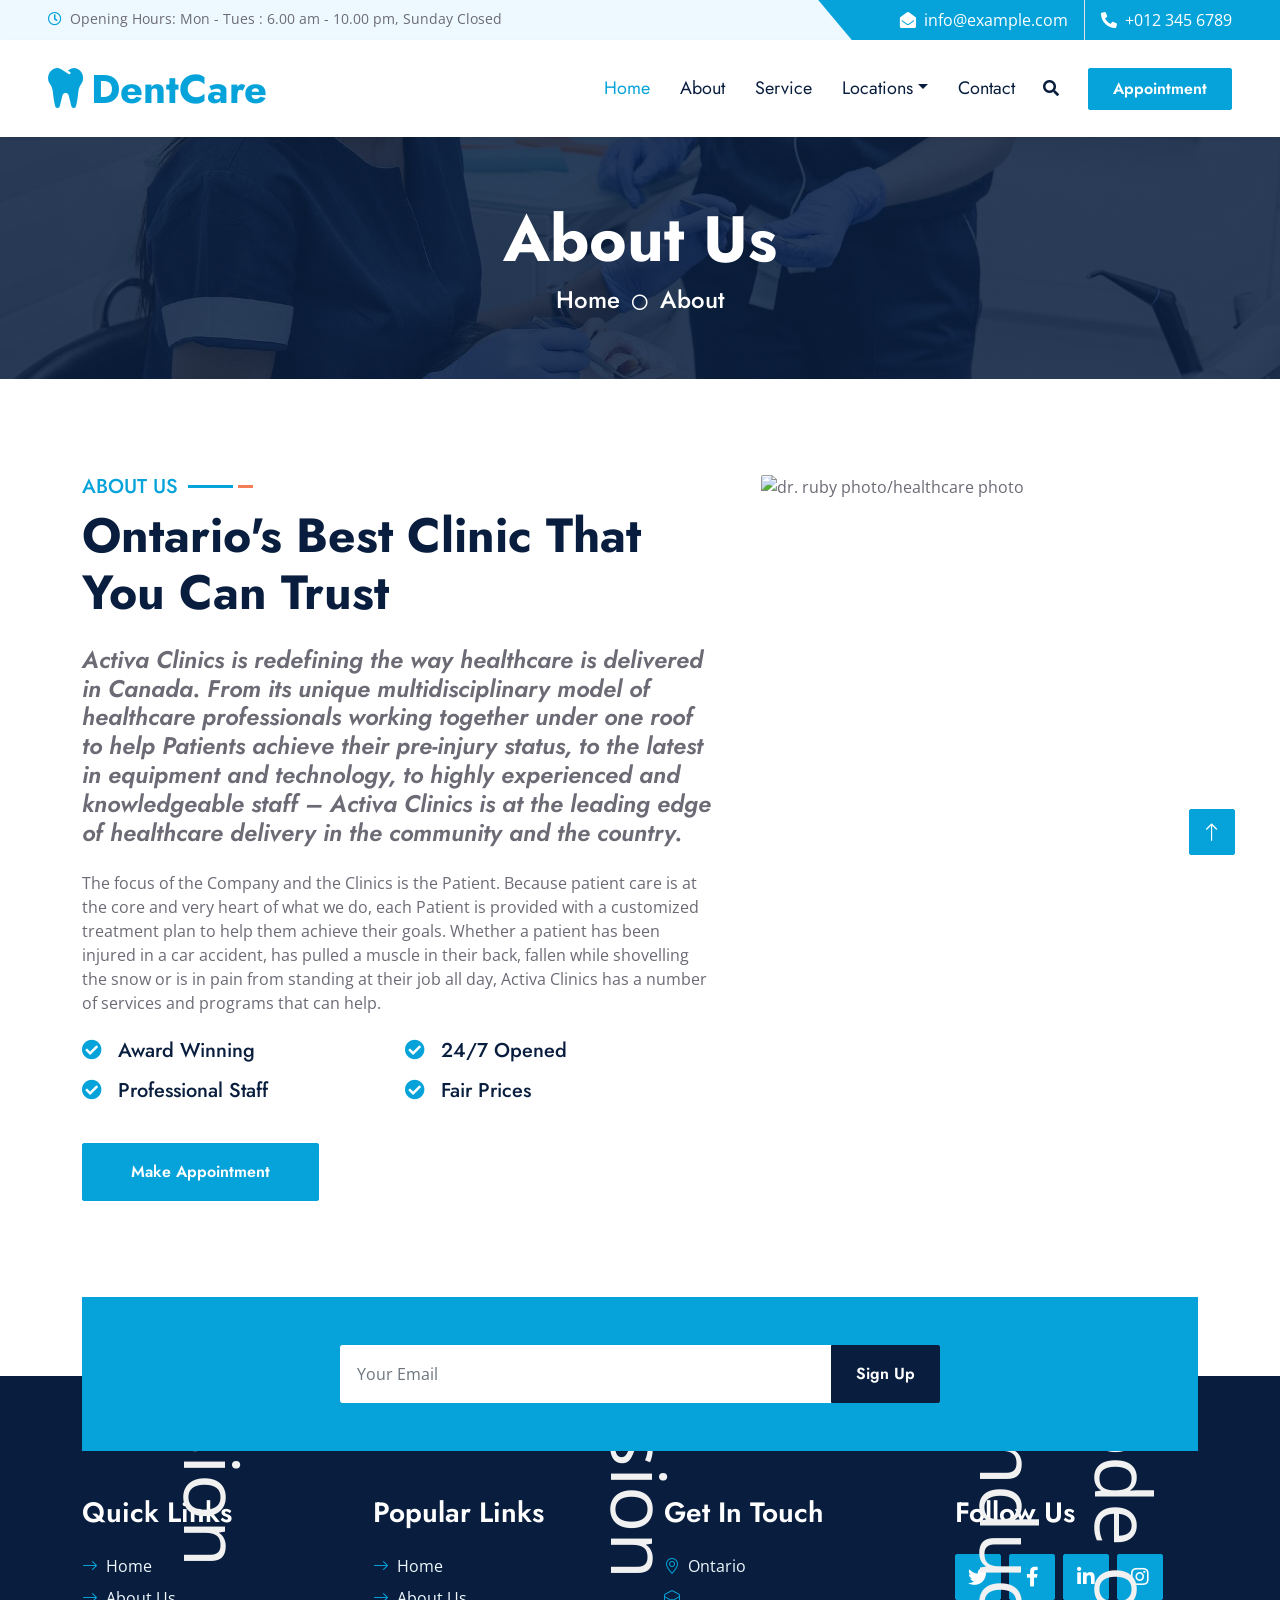
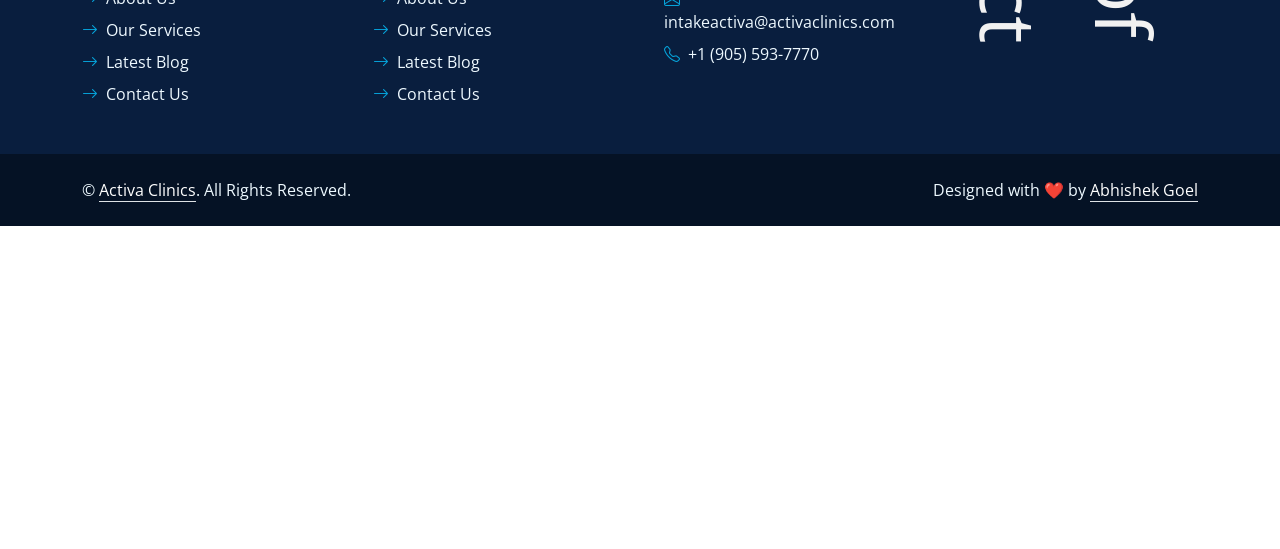
==== about.html @ 5c83146a "test" ====
<!DOCTYPE html>
<html lang="en">

<head>
    <meta charset="utf-8">
    <title>DentCare - Dental Clinic Website Template</title>
    <meta content="width=device-width, initial-scale=1.0" name="viewport">
    <meta content="Free HTML Templates" name="keywords">
    <meta content="Free HTML Templates" name="description">

    <!-- Favicon -->
    <link href="img/favicon.ico" rel="icon">

    <!-- Google Web Fonts -->
    <link rel="preconnect" href="https://fonts.gstatic.com">
    <link href="https://fonts.googleapis.com/css2?family=Jost:wght@500;600;700&family=Open+Sans:wght@400;600&display=swap" rel="stylesheet"> 

    <!-- Icon Font Stylesheet -->
    <link href="https://cdnjs.cloudflare.com/ajax/libs/font-awesome/5.10.0/css/all.min.css" rel="stylesheet">
    <link href="https://cdn.jsdelivr.net/npm/bootstrap-icons@1.4.1/font/bootstrap-icons.css" rel="stylesheet">

    <!-- Libraries Stylesheet -->
    <link href="lib/owlcarousel/assets/owl.carousel.min.css" rel="stylesheet">
    <link href="lib/animate/animate.min.css" rel="stylesheet">
    <link href="lib/tempusdominus/css/tempusdominus-bootstrap-4.min.css" rel="stylesheet" />
    <link href="lib/twentytwenty/twentytwenty.css" rel="stylesheet" />

    <!-- Customized Bootstrap Stylesheet -->
    <link href="css/bootstrap.min.css" rel="stylesheet">

    <!-- Template Stylesheet -->
    <link href="css/style.css" rel="stylesheet">
    <link href="css/about.css" rel="stylesheet">
</head>

<body>
    <!-- Spinner Start -->
    <div id="spinner" class="show bg-white position-fixed translate-middle w-100 vh-100 top-50 start-50 d-flex align-items-center justify-content-center">
        <div class="spinner-grow text-primary m-1" role="status">
            <span class="sr-only">Loading...</span>
        </div>
        <div class="spinner-grow text-dark m-1" role="status">
            <span class="sr-only">Loading...</span>
        </div>
        <div class="spinner-grow text-secondary m-1" role="status">
            <span class="sr-only">Loading...</span>
        </div>
    </div>
    <!-- Spinner End -->


    <!-- Topbar Start -->
    <div class="container-fluid bg-light ps-5 pe-0 d-none d-lg-block">
        <div class="row gx-0">
            <div class="col-md-6 text-center text-lg-start mb-2 mb-lg-0">
                <div class="d-inline-flex align-items-center">
                    <small class="py-2"><i class="far fa-clock text-primary me-2"></i>Opening Hours: Mon - Tues : 6.00 am - 10.00 pm, Sunday Closed </small>
                </div>
            </div>
            <div class="col-md-6 text-center text-lg-end">
                <div class="position-relative d-inline-flex align-items-center bg-primary text-white top-shape px-5">
                    <div class="me-3 pe-3 border-end py-2">
                        <p class="m-0"><i class="fa fa-envelope-open me-2"></i>info@example.com</p>
                    </div>
                    <div class="py-2">
                        <p class="m-0"><i class="fa fa-phone-alt me-2"></i>+012 345 6789</p>
                    </div>
                </div>
            </div>
        </div>
    </div>
    <!-- Topbar End -->


    <!-- Navbar Start -->
    <nav class="navbar navbar-expand-lg bg-white navbar-light shadow-sm px-5 py-3 py-lg-0">
        <a href="index.html" class="navbar-brand p-0">
            <h1 class="m-0 text-primary"><i class="fa fa-tooth me-2"></i>DentCare</h1>
        </a>
        <button class="navbar-toggler" type="button" data-bs-toggle="collapse" data-bs-target="#navbarCollapse">
            <span class="navbar-toggler-icon"></span>
        </button>
        <div class="collapse navbar-collapse" id="navbarCollapse">
        <div class="navbar-nav ms-auto py-0">
            <a href="index.html" class="nav-item nav-link active">Home</a>
            <a href="about.html" class="nav-item nav-link">About</a>
            <a href="#" class="nav-item nav-link">Service</a>
            <div class="nav-item dropdown">
                <a href="#" class="nav-link dropdown-toggle" data-bs-toggle="dropdown">Locations</a>
                <div class="dropdown-menu m-0">
                    <a href="#" class="dropdown-item">Brampton</a>
                    <a href="#" class="dropdown-item">Mississuaga</a>
                    <a href="#" class="dropdown-item">Scarborough</a>
                    <a href="#" class="dropdown-item">Hamilton</a>
                    <a href="#" class="dropdown-item">Kitchener</a>
                    <!-- <a href="#" class="dropdown-item">In Home Treatment</a> -->
                </div>
            </div>
            <a href="#" class="nav-item nav-link">Contact</a>
        </div>
            <button type="button" class="btn text-dark" data-bs-toggle="modal" data-bs-target="#searchModal"><i class="fa fa-search"></i></button>
            <a href="appointment.html" class="btn btn-primary py-2 px-4 ms-3">Appointment</a>
        </div>
    </nav>
    <!-- Navbar End -->


    <!-- Full Screen Search Start -->
    <div class="modal fade" id="searchModal" tabindex="-1">
        <div class="modal-dialog modal-fullscreen">
            <div class="modal-content" style="background: rgba(9, 30, 62, .7);">
                <div class="modal-header border-0">
                    <button type="button" class="btn bg-white btn-close" data-bs-dismiss="modal" aria-label="Close"></button>
                </div>
                <div class="modal-body d-flex align-items-center justify-content-center">
                    <div class="input-group" style="max-width: 600px;">
                        <input type="text" class="form-control bg-transparent border-primary p-3" placeholder="Type search keyword">
                        <button class="btn btn-primary px-4"><i class="bi bi-search"></i></button>
                    </div>
                </div>
            </div>
        </div>
    </div>
    <!-- Full Screen Search End -->


    <!-- Hero Start -->
    <div class="container-fluid bg-primary py-5 hero-header mb-5">
        <div class="row py-3">
            <div class="col-12 text-center">
                <h1 class="display-3 text-white animated zoomIn">About Us</h1>
                <a href="" class="h4 text-white">Home</a>
                <i class="far fa-circle text-white px-2"></i>
                <a href="" class="h4 text-white">About</a>
            </div>
        </div>
    </div>
    <!-- Hero End -->


    <!-- About Start -->
    <div class="container-fluid py-5 wow fadeInUp" data-wow-delay="0.1s">
        <div class="container">
            <div class="row g-5">
                <div class="col-lg-7">
                    <div class="section-title mb-4">
                        <h5 class="position-relative d-inline-block text-primary text-uppercase">About Us</h5>
                        <h1 class="display-5 mb-0">Ontario's Best Clinic That You Can Trust</h1>
                    </div>
                    <h4 class="text-body fst-italic mb-4">Activa Clinics is redefining the way healthcare is delivered in Canada. From its unique multidisciplinary model of
                    healthcare professionals working together under one roof to help Patients achieve their pre-injury status, to the latest
                    in equipment and technology, to highly experienced and knowledgeable staff – Activa Clinics is at the leading edge of
                    healthcare delivery in the community and the country.</h4>
                    <p class="mb-4">The focus of the Company and the Clinics is the Patient. Because patient care is at the core and very heart of what we
                    do, each Patient is provided with a customized treatment plan to help them achieve their goals. Whether a patient has
                    been injured in a car accident, has pulled a muscle in their back, fallen while shovelling the snow or is in pain from
                    standing at their job all day, Activa Clinics has a number of services and programs that can help.</p>
                    <div class="row g-3">
                        <div class="col-sm-6 wow zoomIn" data-wow-delay="0.3s">
                            <h5 class="mb-3"><i class="fa fa-check-circle text-primary me-3"></i>Award Winning</h5>
                            <h5 class="mb-3"><i class="fa fa-check-circle text-primary me-3"></i>Professional Staff</h5>
                        </div>
                        <div class="col-sm-6 wow zoomIn" data-wow-delay="0.6s">
                            <h5 class="mb-3"><i class="fa fa-check-circle text-primary me-3"></i>24/7 Opened</h5>
                            <h5 class="mb-3"><i class="fa fa-check-circle text-primary me-3"></i>Fair Prices</h5>
                        </div>
                    </div>
                    <a href="appointment.html" class="btn btn-primary py-3 px-5 mt-4 wow zoomIn" data-wow-delay="0.6s">Make Appointment</a>
                </div>
                <div class="col-lg-5" style="min-height: 500px;">
                    <div class="position-relative h-100">
                        <img class="position-absolute w-100 h-100 rounded wow zoomIn" data-wow-delay="0.9s" src="" style="object-fit: cover;" alt="dr. ruby photo/healthcare photo">
                    </div>
                </div>
            </div>
        </div>
    </div>
    <!-- About End -->
    <div class="flex-container-mission">
        <!-- <div class="spinner-mission">
            <p>
            <div class="cube1-mission"></div>
            <div class="cube2-mission"></div>
            Loading...
            </p>
        </div> -->
        <div class="flex-slide-mission home-mission">
            <div class="flex-title-mission flex-title-home-mission">Vission</div>
            <div class="flex-about-mission flex-about-home-mission">
                <p>"To be a leader in establishing sustainable enterprises that transform lives."</p>
            </div>
        </div>
        <div class="flex-slide-mission about-mission">
            <div class="flex-title-mission">Mission</div>
            <div class="flex-about-mission">
                <p>
                <ol>
                    <li>To be a world-class enterprise that is passionate about the standards of living in key growth
                        markets in Africa.</li>
                    <li>To deliver strong returns to our stakeholders by selling high-quality products and services at
                        affordable prices, backed by excellent customer service.</li>
                    <li>To lead the way in areas such as governance, sustainability and environmental conservation and set a
                        good example for other companies to follow.</li>
                </ol>
                </p>
            </div>
        </div>
        <div class="flex-slide-mission work-mission">
            <div class="flex-title-mission">Code of conduct</div>
            <div class="flex-about-mission">
                <p>Earning, establishing and retaining trust and confidence inside and outside our business is vital to all
                    activities within and related to the organisation. We maintain high ethical standards and are strong
                    believers in doing the right thing in the right way. Individual companies within the Group adopt
                    additional principles and processes to deal with specific ethical issues that affect them. We regularly
                    monitor our performance and make improvements. Our Code of Conduct guides and directs all our decisions
                    and every action that affects our: Communities,competitors, Customers, Intermediaries and Suppliers,
                    employees, environment, government and regulators, shareholders and Investors</p>
            </div>
        </div>
    </div>

    <!-- Newsletter Start -->
    <div class="container-fluid position-relative pt-5 wow fadeInUp" data-wow-delay="0.1s" style="z-index: 1;">
        <div class="container">
            <div class="bg-primary p-5">
                <form class="mx-auto" style="max-width: 600px;">
                    <div class="input-group">
                        <input type="text" class="form-control border-white p-3" placeholder="Your Email">
                        <button class="btn btn-dark px-4">Sign Up</button>
                    </div>
                </form>
            </div>
        </div>
    </div>
    <!-- Newsletter End -->
    

    <!-- Footer Start -->
    <div class="container-fluid bg-dark text-light py-5 wow fadeInUp" data-wow-delay="0.3s" style="margin-top: -75px;">
        <div class="container pt-5">
            <div class="row g-5 pt-4">
                <div class="col-lg-3 col-md-6">
                    <h3 class="text-white mb-4">Quick Links</h3>
                    <div class="d-flex flex-column justify-content-start">
                        <a class="text-light mb-2" href="#"><i class="bi bi-arrow-right text-primary me-2"></i>Home</a>
                        <a class="text-light mb-2" href="#"><i class="bi bi-arrow-right text-primary me-2"></i>About
                            Us</a>
                        <a class="text-light mb-2" href="#"><i class="bi bi-arrow-right text-primary me-2"></i>Our
                            Services</a>
                        <a class="text-light mb-2" href="#"><i class="bi bi-arrow-right text-primary me-2"></i>Latest
                            Blog</a>
                        <a class="text-light" href="#"><i class="bi bi-arrow-right text-primary me-2"></i>Contact Us</a>
                    </div>
                </div>
                <div class="col-lg-3 col-md-6">
                    <h3 class="text-white mb-4">Popular Links</h3>
                    <div class="d-flex flex-column justify-content-start">
                        <a class="text-light mb-2" href="#"><i class="bi bi-arrow-right text-primary me-2"></i>Home</a>
                        <a class="text-light mb-2" href="#"><i class="bi bi-arrow-right text-primary me-2"></i>About
                            Us</a>
                        <a class="text-light mb-2" href="#"><i class="bi bi-arrow-right text-primary me-2"></i>Our
                            Services</a>
                        <a class="text-light mb-2" href="#"><i class="bi bi-arrow-right text-primary me-2"></i>Latest
                            Blog</a>
                        <a class="text-light" href="#"><i class="bi bi-arrow-right text-primary me-2"></i>Contact Us</a>
                    </div>
                </div>
                <div class="col-lg-3 col-md-6">
                    <h3 class="text-white mb-4">Get In Touch</h3>
                    <p class="mb-2"><i class="bi bi-geo-alt text-primary me-2"></i>Ontario</p>
                    <p class="mb-2"><i class="bi bi-envelope-open text-primary me-2"></i>intakeactiva@activaclinics.com
                    </p>
                    <p class="mb-0"><i class="bi bi-telephone text-primary me-2"></i>+1 (905) 593-7770</p>
                </div>
                <div class="col-lg-3 col-md-6">
                    <h3 class="text-white mb-4">Follow Us</h3>
                    <div class="d-flex">
                        <a class="btn btn-lg btn-primary btn-lg-square rounded me-2" href="#"><i
                                class="fab fa-twitter fw-normal"></i></a>
                        <a class="btn btn-lg btn-primary btn-lg-square rounded me-2" href="#"><i
                                class="fab fa-facebook-f fw-normal"></i></a>
                        <a class="btn btn-lg btn-primary btn-lg-square rounded me-2" href="#"><i
                                class="fab fa-linkedin-in fw-normal"></i></a>
                        <a class="btn btn-lg btn-primary btn-lg-square rounded" href="#"><i
                                class="fab fa-instagram fw-normal"></i></a>
                    </div>
                </div>
            </div>
        </div>
    </div>
    <div class="container-fluid text-light py-4" style="background: #051225;">
        <div class="container">
            <div class="row g-0">
                <div class="col-md-6 text-center text-md-start">
                    <p class="mb-md-0">&copy; <a class="text-white border-bottom" href="#">Activa Clinics</a>. All
                        Rights Reserved.</p>
                </div>
                <div class="col-md-6 text-center text-md-end">
                    <p class="mb-0">Designed with ❤️ by <a class="text-white border-bottom"
                            href="https://www.linkedin.com/in/goelabhishek694/" target="_blank"
                            rel="noopener noreferrer">Abhishek Goel</a></p>
                </div>
            </div>
        </div>
    </div>
    <!-- Footer End -->


    <!-- Back to Top -->
    <a href="#" class="btn btn-lg btn-primary btn-lg-square rounded back-to-top"><i class="bi bi-arrow-up"></i></a>


    <!-- JavaScript Libraries -->
    <script src="https://code.jquery.com/jquery-3.4.1.min.js"></script>
    <script src="https://cdn.jsdelivr.net/npm/bootstrap@5.0.0/dist/js/bootstrap.bundle.min.js"></script>
    <script src="lib/wow/wow.min.js"></script>
    <script src="lib/easing/easing.min.js"></script>
    <script src="lib/waypoints/waypoints.min.js"></script>
    <script src="lib/owlcarousel/owl.carousel.min.js"></script>
    <script src="lib/tempusdominus/js/moment.min.js"></script>
    <script src="lib/tempusdominus/js/moment-timezone.min.js"></script>
    <script src="lib/tempusdominus/js/tempusdominus-bootstrap-4.min.js"></script>
    <script src="lib/twentytwenty/jquery.event.move.js"></script>
    <script src="lib/twentytwenty/jquery.twentytwenty.js"></script>

    <!-- Template Javascript -->
    <script src="js/main.js"></script>
    <script src="./js/about.js"></script>
</body>

</html>
---- lib/twentytwenty/twentytwenty.css ----
.twentytwenty-horizontal .twentytwenty-handle:before, .twentytwenty-horizontal .twentytwenty-handle:after, .twentytwenty-vertical .twentytwenty-handle:before, .twentytwenty-vertical .twentytwenty-handle:after {
  content: " ";
  display: block;
  background: white;
  position: absolute;
  z-index: 30;
  -webkit-box-shadow: 0px 0px 12px rgba(51, 51, 51, 0.5);
  -moz-box-shadow: 0px 0px 12px rgba(51, 51, 51, 0.5);
  box-shadow: 0px 0px 12px rgba(51, 51, 51, 0.5); }

.twentytwenty-horizontal .twentytwenty-handle:before, .twentytwenty-horizontal .twentytwenty-handle:after {
  width: 3px;
  height: 9999px;
  left: 50%;
  margin-left: -1.5px; }

.twentytwenty-vertical .twentytwenty-handle:before, .twentytwenty-vertical .twentytwenty-handle:after {
  width: 9999px;
  height: 3px;
  top: 50%;
  margin-top: -1.5px; }

.twentytwenty-before-label, .twentytwenty-after-label, .twentytwenty-overlay {
  position: absolute;
  top: 0;
  width: 100%;
  height: 100%; }

.twentytwenty-before-label, .twentytwenty-after-label, .twentytwenty-overlay {
  -webkit-transition-duration: 0.5s;
  -moz-transition-duration: 0.5s;
  transition-duration: 0.5s; }

.twentytwenty-before-label, .twentytwenty-after-label {
  -webkit-transition-property: opacity;
  -moz-transition-property: opacity;
  transition-property: opacity; }

.twentytwenty-before-label:before, .twentytwenty-after-label:before {
  color: white;
  font-size: 13px;
  letter-spacing: 0.1em; }

.twentytwenty-before-label:before, .twentytwenty-after-label:before {
  position: absolute;
  background: rgba(255, 255, 255, 0.2);
  line-height: 38px;
  padding: 0 20px;
  -webkit-border-radius: 2px;
  -moz-border-radius: 2px;
  border-radius: 2px; }

.twentytwenty-horizontal .twentytwenty-before-label:before, .twentytwenty-horizontal .twentytwenty-after-label:before {
  top: 50%;
  margin-top: -19px; }

.twentytwenty-vertical .twentytwenty-before-label:before, .twentytwenty-vertical .twentytwenty-after-label:before {
  left: 50%;
  margin-left: -45px;
  text-align: center;
  width: 90px; }

.twentytwenty-left-arrow, .twentytwenty-right-arrow, .twentytwenty-up-arrow, .twentytwenty-down-arrow {
  width: 0;
  height: 0;
  border: 6px inset transparent;
  position: absolute; }

.twentytwenty-left-arrow, .twentytwenty-right-arrow {
  top: 50%;
  margin-top: -6px; }

.twentytwenty-up-arrow, .twentytwenty-down-arrow {
  left: 50%;
  margin-left: -6px; }

.twentytwenty-container {
  -webkit-box-sizing: content-box;
  -moz-box-sizing: content-box;
  box-sizing: content-box;
  z-index: 0;
  overflow: hidden;
  position: relative;
  -webkit-user-select: none;
  -moz-user-select: none;
  -ms-user-select: none; }
  .twentytwenty-container img {
    max-width: 100%;
    position: absolute;
    top: 0;
    display: block; }
  .twentytwenty-container.active .twentytwenty-overlay, .twentytwenty-container.active :hover.twentytwenty-overlay {
    background: rgba(0, 0, 0, 0); }
    .twentytwenty-container.active .twentytwenty-overlay .twentytwenty-before-label,
    .twentytwenty-container.active .twentytwenty-overlay .twentytwenty-after-label, .twentytwenty-container.active :hover.twentytwenty-overlay .twentytwenty-before-label,
    .twentytwenty-container.active :hover.twentytwenty-overlay .twentytwenty-after-label {
      opacity: 0; }
  .twentytwenty-container * {
    -webkit-box-sizing: content-box;
    -moz-box-sizing: content-box;
    box-sizing: content-box; }

.twentytwenty-before-label {
  opacity: 0; }
  .twentytwenty-before-label:before {
    content: attr(data-content); }

.twentytwenty-after-label {
  opacity: 0; }
  .twentytwenty-after-label:before {
    content: attr(data-content); }

.twentytwenty-horizontal .twentytwenty-before-label:before {
  left: 10px; }

.twentytwenty-horizontal .twentytwenty-after-label:before {
  right: 10px; }

.twentytwenty-vertical .twentytwenty-before-label:before {
  top: 10px; }

.twentytwenty-vertical .twentytwenty-after-label:before {
  bottom: 10px; }

.twentytwenty-overlay {
  -webkit-transition-property: background;
  -moz-transition-property: background;
  transition-property: background;
  background: rgba(0, 0, 0, 0);
  z-index: 25; }
  .twentytwenty-overlay:hover {
    background: rgba(0, 0, 0, 0.5); }
    .twentytwenty-overlay:hover .twentytwenty-after-label {
      opacity: 1; }
    .twentytwenty-overlay:hover .twentytwenty-before-label {
      opacity: 1; }

.twentytwenty-before {
  z-index: 20; }

.twentytwenty-after {
  z-index: 10; }

.twentytwenty-handle {
  height: 38px;
  width: 38px;
  position: absolute;
  left: 50%;
  top: 50%;
  margin-left: -22px;
  margin-top: -22px;
  border: 3px solid white;
  -webkit-border-radius: 1000px;
  -moz-border-radius: 1000px;
  border-radius: 1000px;
  -webkit-box-shadow: 0px 0px 12px rgba(51, 51, 51, 0.5);
  -moz-box-shadow: 0px 0px 12px rgba(51, 51, 51, 0.5);
  box-shadow: 0px 0px 12px rgba(51, 51, 51, 0.5);
  z-index: 40;
  cursor: pointer; }

.twentytwenty-horizontal .twentytwenty-handle:before {
  bottom: 50%;
  margin-bottom: 22px;
  -webkit-box-shadow: 0 3px 0 white, 0px 0px 12px rgba(51, 51, 51, 0.5);
  -moz-box-shadow: 0 3px 0 white, 0px 0px 12px rgba(51, 51, 51, 0.5);
  box-shadow: 0 3px 0 white, 0px 0px 12px rgba(51, 51, 51, 0.5); }
.twentytwenty-horizontal .twentytwenty-handle:after {
  top: 50%;
  margin-top: 22px;
  -webkit-box-shadow: 0 -3px 0 white, 0px 0px 12px rgba(51, 51, 51, 0.5);
  -moz-box-shadow: 0 -3px 0 white, 0px 0px 12px rgba(51, 51, 51, 0.5);
  box-shadow: 0 -3px 0 white, 0px 0px 12px rgba(51, 51, 51, 0.5); }

.twentytwenty-vertical .twentytwenty-handle:before {
  left: 50%;
  margin-left: 22px;
  -webkit-box-shadow: 3px 0 0 white, 0px 0px 12px rgba(51, 51, 51, 0.5);
  -moz-box-shadow: 3px 0 0 white, 0px 0px 12px rgba(51, 51, 51, 0.5);
  box-shadow: 3px 0 0 white, 0px 0px 12px rgba(51, 51, 51, 0.5); }
.twentytwenty-vertical .twentytwenty-handle:after {
  right: 50%;
  margin-right: 22px;
  -webkit-box-shadow: -3px 0 0 white, 0px 0px 12px rgba(51, 51, 51, 0.5);
  -moz-box-shadow: -3px 0 0 white, 0px 0px 12px rgba(51, 51, 51, 0.5);
  box-shadow: -3px 0 0 white, 0px 0px 12px rgba(51, 51, 51, 0.5); }

.twentytwenty-left-arrow {
  border-right: 6px solid white;
  left: 50%;
  margin-left: -17px; }

.twentytwenty-right-arrow {
  border-left: 6px solid white;
  right: 50%;
  margin-right: -17px; }

.twentytwenty-up-arrow {
  border-bottom: 6px solid white;
  top: 50%;
  margin-top: -17px; }

.twentytwenty-down-arrow {
  border-top: 6px solid white;
  bottom: 50%;
  margin-bottom: -17px; }
---- css/style.css ----
/********** Template CSS **********/
:root {
    --primary: #06A3DA;
    --secondary: #F57E57;
    --light: #EEF9FF;
    --dark: #091E3E;
}

h1,
h2,
.font-weight-bold {
    font-weight: 700 !important;
}

h3,
h4,
.font-weight-semi-bold {
    font-weight: 600 !important;
}

h5,
h6,
.font-weight-medium {
    font-weight: 500 !important;
}

.btn {
    font-family: 'Jost', sans-serif;
    font-weight: 600;
    transition: .5s;
}

.btn-primary,
.btn-secondary {
    color: #FFFFFF;
}

.btn-primary:hover {
    background: var(--secondary);
    border-color: var(--secondary);
}

.btn-secondary:hover {
    background: var(--primary);
    border-color: var(--primary);
}

.btn-square {
    width: 36px;
    height: 36px;
}

.btn-sm-square {
    width: 28px;
    height: 28px;
}

.btn-lg-square {
    width: 46px;
    height: 46px;
}

.btn-square,
.btn-sm-square,
.btn-lg-square {
    padding-left: 0;
    padding-right: 0;
    text-align: center;
}

#spinner {
    opacity: 0;
    visibility: hidden;
    transition: opacity .5s ease-out, visibility 0s linear .5s;
    z-index: 99999;
}

#spinner.show {
    transition: opacity .5s ease-out, visibility 0s linear 0s;
    visibility: visible;
    opacity: 1;
}

.back-to-top {
    position: fixed;
    display: none;
    right: 45px;
    bottom: 45px;
    z-index: 99;
}

.top-shape::before {
    position: absolute;
    content: "";
    width: 35px;
    height: 100%;
    top: 0;
    left: -17px;
    background: var(--primary);
    transform: skew(40deg);
}

.navbar-light .navbar-nav .nav-link {
    font-family: 'Jost', sans-serif;
    padding: 35px 15px;
    font-size: 18px;
    color: var(--dark);
    outline: none;
    transition: .5s;
}

.sticky-top.navbar-light .navbar-nav .nav-link {
    padding: 20px 15px;
}

.navbar-light .navbar-nav .nav-link:hover,
.navbar-light .navbar-nav .nav-link.active {
    color: var(--primary);
}

@media (max-width: 991.98px) {
    .navbar-light .navbar-nav .nav-link,
    .sticky-top.navbar-light .navbar-nav .nav-link {
        padding: 10px 0;
    }
}

.carousel-caption {
    top: 0;
    left: 0;
    right: 0;
    bottom: 0;
    background: rgba(9, 30, 62, .85);
    z-index: 1;
}

@media (max-width: 576px) {
    .carousel-caption h5 {
        font-size: 14px;
        font-weight: 500 !important;
    }

    .carousel-caption h1 {
        font-size: 30px;
        font-weight: 600 !important;
    }
}

.carousel-control-prev,
.carousel-control-next {
    width: 10%;
}

.carousel-control-prev-icon,
.carousel-control-next-icon {
    width: 3rem;
    height: 3rem;
}

@media (min-width: 991.98px) {
    .banner {
        position: relative;
        margin-top: -90px;
        z-index: 1;
    }
}

.section-title h5::before {
    position: absolute;
    content: "";
    width: 45px;
    height: 3px;
    right: -55px;
    bottom: 11px;
    background: var(--primary);
}

.section-title h5::after {
    position: absolute;
    content: "";
    width: 15px;
    height: 3px;
    right: -75px;
    bottom: 11px;
    background: var(--secondary);
}

.twentytwenty-wrapper {
    height: 100%;
}

.hero-header {
    background: linear-gradient(rgba(9, 30, 62, .85), rgba(9, 30, 62, .85)), url(../img/carousel-1.jpg) center center no-repeat;
    background-size: cover;
}

.bg-appointment {
    background: linear-gradient(rgba(9, 30, 62, .85), rgba(9, 30, 62, .85)), url(../img/8443649.jpg) center center no-repeat;
    background-size: cover;
}

.appointment-form {
    background: rgba(6, 163, 218, .7);
}

.service-item img,
.service-item .bg-light,
.service-item .bg-light h5,
.team-item .team-text {
    transition: .5s;
}

.service-item:hover img {
    transform: scale(1.15);
}

.team-item .team-text::after,
.service-item .bg-light::after {
    position: absolute;
    content: "";
    top: 50%;
    bottom: 0;
    left: 15px;
    right: 15px;
    border-radius:100px / 15px;
    box-shadow: 0 0 15px rgba(0, 0, 0, .7);
    opacity: 0;
    transition: .5s;
    z-index: -1;
}

.team-item:hover .team-text::after,
.service-item:hover .bg-light::after {
    opacity: 1;
}

.bg-offer {
    background:url(../img/design_mods_fo-1-1536x1051.png) center center no-repeat;
    background-size: cover;
}

.offer-text {
    background: rgba(6, 163, 218, .85);
}

.price-carousel .owl-nav {
    position: absolute;
    width: calc(100% + 45px);
    height: 45px;
    top: calc(50% - 22.5px);
    left: -22.5px;
    display: flex;
    justify-content: space-between;
    opacity: 0;
    transition: .5s;
}

.price-carousel:hover .owl-nav {
    opacity: 1;
}

.price-carousel .owl-nav .owl-prev,
.price-carousel .owl-nav .owl-next {
    position: relative;
    width: 45px;
    height: 45px;
    display: flex;
    align-items: center;
    justify-content: center;
    color: #FFFFFF;
    background: var(--primary);
    border-radius: 2px;
    font-size: 22px;
    transition: .5s;
}

.price-carousel .owl-nav .owl-prev:hover,
.price-carousel .owl-nav .owl-next:hover {
    background: var(--secondary);
}

.bg-testimonial {
    background: linear-gradient(rgba(9, 30, 62, .85), rgba(9, 30, 62, .85)),url("../img/physiotherapy_cover.jpeg") center center no-repeat;
    background-size: cover;
}

.testimonial-carousel {
    background: rgba(6, 163, 218, .85);
}

.testimonial-carousel .owl-nav {
    position: absolute;
    width: calc(100% + 46px);
    height: 46px;
    top: calc(50% - 23px);
    left: -23px;
    display: flex;
    justify-content: space-between;
    z-index: 1;
}

.testimonial-carousel .owl-nav .owl-prev,
.testimonial-carousel .owl-nav .owl-next {
    position: relative;
    width: 46px;
    height: 46px;
    display: flex;
    align-items: center;
    justify-content: center;
    color: #FFFFFF;
    background: var(--primary);
    border-radius: 2px;
    font-size: 22px;
    transition: .5s;
}

.testimonial-carousel .owl-nav .owl-prev:hover,
.testimonial-carousel .owl-nav .owl-next:hover {
    background: var(--secondary);
}

.testimonial-carousel .owl-item img {
    width: 120px;
    height: 120px;
}

.number-badge {
    display: inline-block;
    width: 30px;
    height: 30px;
    background-color: #007bff;
    color: #fff;
    text-align: center;
    line-height: 30px;
    border-radius: 50%;
    font-size: 16px;
    margin-right: 10px;
}
.img-service{
    max-width: 100%;
    height: 380px;
}
/* .flip-card {
  background-color: transparent;
  perspective: 1000px;
}

.flip-card-inner {
  position: relative;
  width: 100%;
  height: 100%;
  text-align: center;
  transition: transform 0.6s;
  transform-style: preserve-3d;
  box-shadow: 0 4px 8px 0 rgba(0,0,0,0.2);
}

.flip-card:hover .flip-card-inner {
  transform: rotateY(180deg);
}

.flip-card-front, .flip-card-back {
  position: absolute;
  width: 100%;
  height: 100%;
  -webkit-backface-visibility: hidden;
  backface-visibility: hidden;
}

.flip-card-front {
  background-color: transparent;
  color: black;
} */

.flip-card-back {
 background-color: transparent;
  color: white;
  transform: rotateY(180deg);
}
---- css/about.css ----
@import url('https://fonts.googleapis.com/css?family=Raleway');

/* $defaultSeconds: 3s; */

body-mission {
	margin: 0;
	padding: 0;
	font-family: 'Raleway', sans-serif;
}
.flex-container-mission {
	position: absolute;
	height: 100vh;
	width: 100%;
	display: -webkit-flex; /* Safari */
	display: flex;
	overflow: hidden;
	@media screen and (max-width: 768px) {
		flex-direction: column;
	}
}
.flex-title-mission {
	color: #f1f1f1;
	position: relative;
	font-size: 6vw;
	margin: auto;
	text-align: center;
	transform: rotate(90deg);
	top: 15%;
	-webkit-transition: all 500ms ease;
	-moz-transition: all 500ms ease;
	-ms-transition: all 500ms ease;
	-o-transition: all 500ms ease;
	transition: all 500ms ease;
	@media screen and (max-width: 768px) {
		transform: rotate(0deg) !important;
	}
}
.flex-about-mission {
	opacity: 0;
	color: #f1f1f1;
	position: relative;
	width: 70%;
	font-size: 2vw;
	padding: 5%;
	top: 20%;
	border: 2px solid #f1f1f1;
	border-radius: 10px;
	line-height: 1.3;
	margin: auto;
	text-align: left;
	transform: rotate(0deg);
	-webkit-transition: all 500ms ease;
	-moz-transition: all 500ms ease;
	-ms-transition: all 500ms ease;
	-o-transition: all 500ms ease;
	transition: all 500ms ease;
	@media screen and (max-width: 768px) {
		padding: 0%;
		border: 0px solid #f1f1f1;
	}
}


.flex-slide-mission {
	-webkit-flex: 1;  /* Safari 6.1+ */
	-ms-flex: 1;  /* IE 10 */    
	flex: 1;
	cursor: pointer;
	-webkit-transition: all 500ms ease;
	-moz-transition: all 500ms ease;
	-ms-transition: all 500ms ease;
	-o-transition: all 500ms ease;
	transition: all 500ms ease;
	@media screen and (max-width: 768px) {
		overflow: auto;
		overflow-x: hidden;
	}
}
.flex-slide-mission p {
	@media screen and (max-width: 768px) {
		font-size: 2em;
	}
} 
.flex-slide-mission ul li {
	@media screen and (max-width: 768px) {
		font-size: 2em;
	}
} 
.flex-slide-mission:hover {
	-webkit-flex-grow: 3;
	flex-grow: 3;
}
.home-mission {
	height: 100vh;
	background: linear-gradient(rgba(0, 0, 0, 0.5), rgba(0, 0, 0, 0.5)), url(https://s3-us-west-2.amazonaws.com/s.cdpn.io/769286/lake-macquarie-71208_1920.jpg);
	background-size: cover;
	background-position: center center;
	background-attachment: fixed;
	@media screen and (min-width: 768px) {
		animation: aboutFlexSlide 1s;
		animation-delay: 0s;
	}
}

@keyframes aboutFlexSlide-mission {
	0% {
		-webkit-flex-grow: 1;
		flex-grow: 1;
	}
	50% {
		-webkit-flex-grow: 3;
		flex-grow: 3;
	}
	100% {
		-webkit-flex-grow: 1;
		flex-grow: 1;
	}
}

.flex-title-home-mission {
	@media screen and (min-width: 768px) {
		transform: rotate(90deg);
		top: 15%;
		animation: aboutFlexSlide 1s;
		animation-delay: 0s;
	}
}



@keyframes homeFlextitle-mission {
	0% {
		transform: rotate(90deg);
		top: 15%;
	}
	50% {
		transform: rotate(0deg);
		top: 15%;
	}
	100% {
		transform: rotate(90deg);
		top: 15%;
	}
}

.flex-about-home-mission {
	opacity: 0;
	@media screen and (min-width: 768px) {
		animation: aboutFlexSlide 1s;
		animation-delay: 0s;
	}
}

@keyframes flexAboutHome-mission {
	0% {
		opacity: 0;
	}
	50% {
		opacity: 1;
	}
	100% {
		opacity: 0;
	}
}



.about-mission {
	background: linear-gradient(rgba(0, 0, 0, 0.5), rgba(0, 0, 0, 0.5)), url(https://s3-us-west-2.amazonaws.com/s.cdpn.io/769286/beach-2089959_1280.jpg);
	background-size: cover;
	background-position: center center;
	background-attachment: fixed;	
}
.contact-form-mission {
	width: 100%;
}
input-mission {
	width: 100%;
}
textarea-mission {
	width: 100%;	
}
.contact-mission {
		background: linear-gradient(rgba(0, 0, 0, 0.5), rgba(0, 0, 0, 0.5)), url(https://s3-us-west-2.amazonaws.com/s.cdpn.io/769286/lake-696098_1920.jpg);
	background-size: cover;
	background-position: center center;
	background-attachment: fixed;
}
.work-mission {
		background: linear-gradient(rgba(0, 0, 0, 0.5), rgba(0, 0, 0, 0.5)), url(https://s3-us-west-2.amazonaws.com/s.cdpn.io/769286/forest-208517_1280.jpg);
	background-size: cover;
	background-position: center center;
	background-attachment: fixed;
}


.spinner {
	position: fixed;
	top: 0;
	left: 0;
	background: #222;
	height: 100%;
	width: 100%;
	z-index: 11;
	margin-top: 0;
	color: #fff;
	font-size: 1em;
}

.cube1, .cube2 {
  background-color: #fff;
  width: 15px;
  height: 15px;
  position: absolute;
  top: 0;
  left: 0;
  
  -webkit-animation: sk-cubemove 1.8s infinite ease-in-out;
  animation: sk-cubemove 1.8s infinite ease-in-out;
}

.cube2 {
  -webkit-animation-delay: -0.9s;
  animation-delay: -0.9s;
}

@-webkit-keyframes sk-cubemove {
  25% { -webkit-transform: translateX(42px) rotate(-90deg) scale(0.5) }
  50% { -webkit-transform: translateX(42px) translateY(42px) rotate(-180deg) }
  75% { -webkit-transform: translateX(0px) translateY(42px) rotate(-270deg) scale(0.5) }
  100% { -webkit-transform: rotate(-360deg) }
}

@keyframes sk-cubemove {
  25% { 
    transform: translateX(42px) rotate(-90deg) scale(0.5);
    -webkit-transform: translateX(42px) rotate(-90deg) scale(0.5);
  } 50% { 
    transform: translateX(42px) translateY(42px) rotate(-179deg);
    -webkit-transform: translateX(42px) translateY(42px) rotate(-179deg);
  } 50.1% { 
    transform: translateX(42px) translateY(42px) rotate(-180deg);
    -webkit-transform: translateX(42px) translateY(42px) rotate(-180deg);
  } 75% { 
    transform: translateX(0px) translateY(42px) rotate(-270deg) scale(0.5);
    -webkit-transform: translateX(0px) translateY(42px) rotate(-270deg) scale(0.5);
  } 100% { 
    transform: rotate(-360deg);
    -webkit-transform: rotate(-360deg);
  }
}
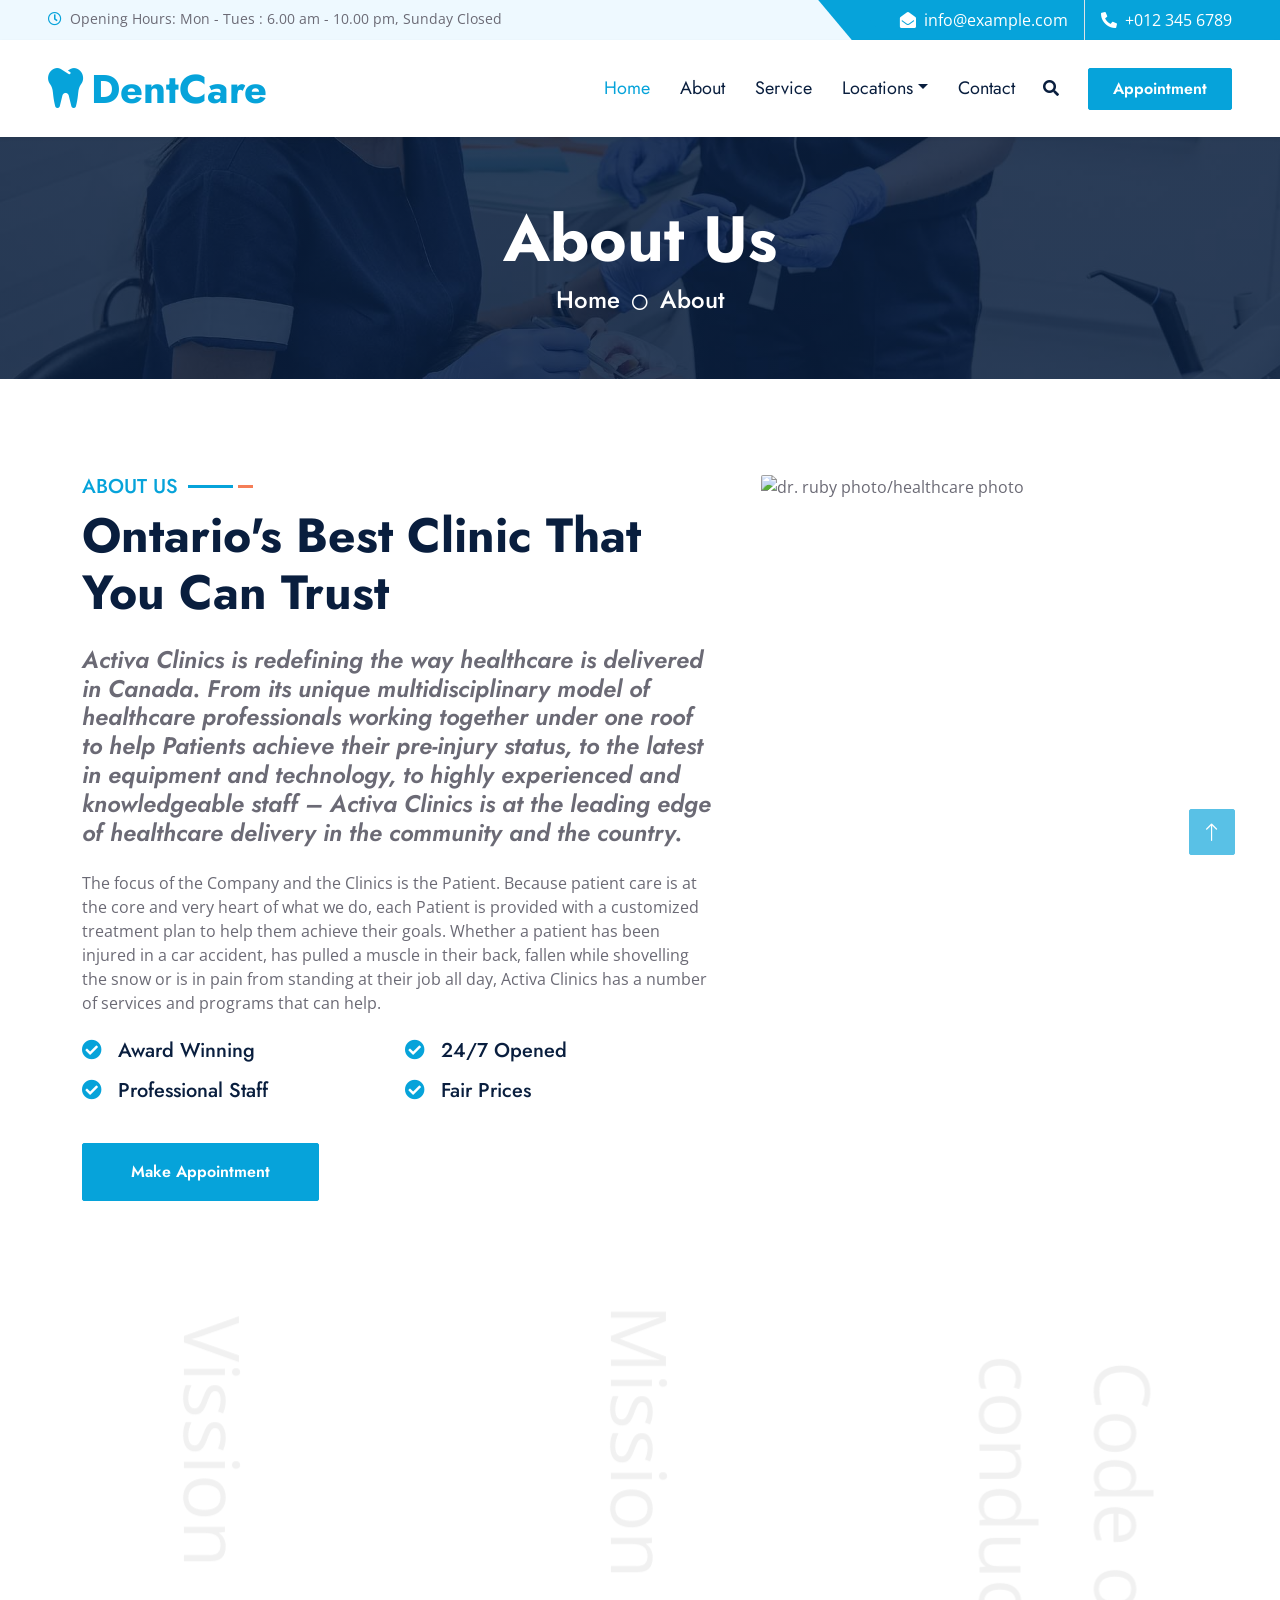
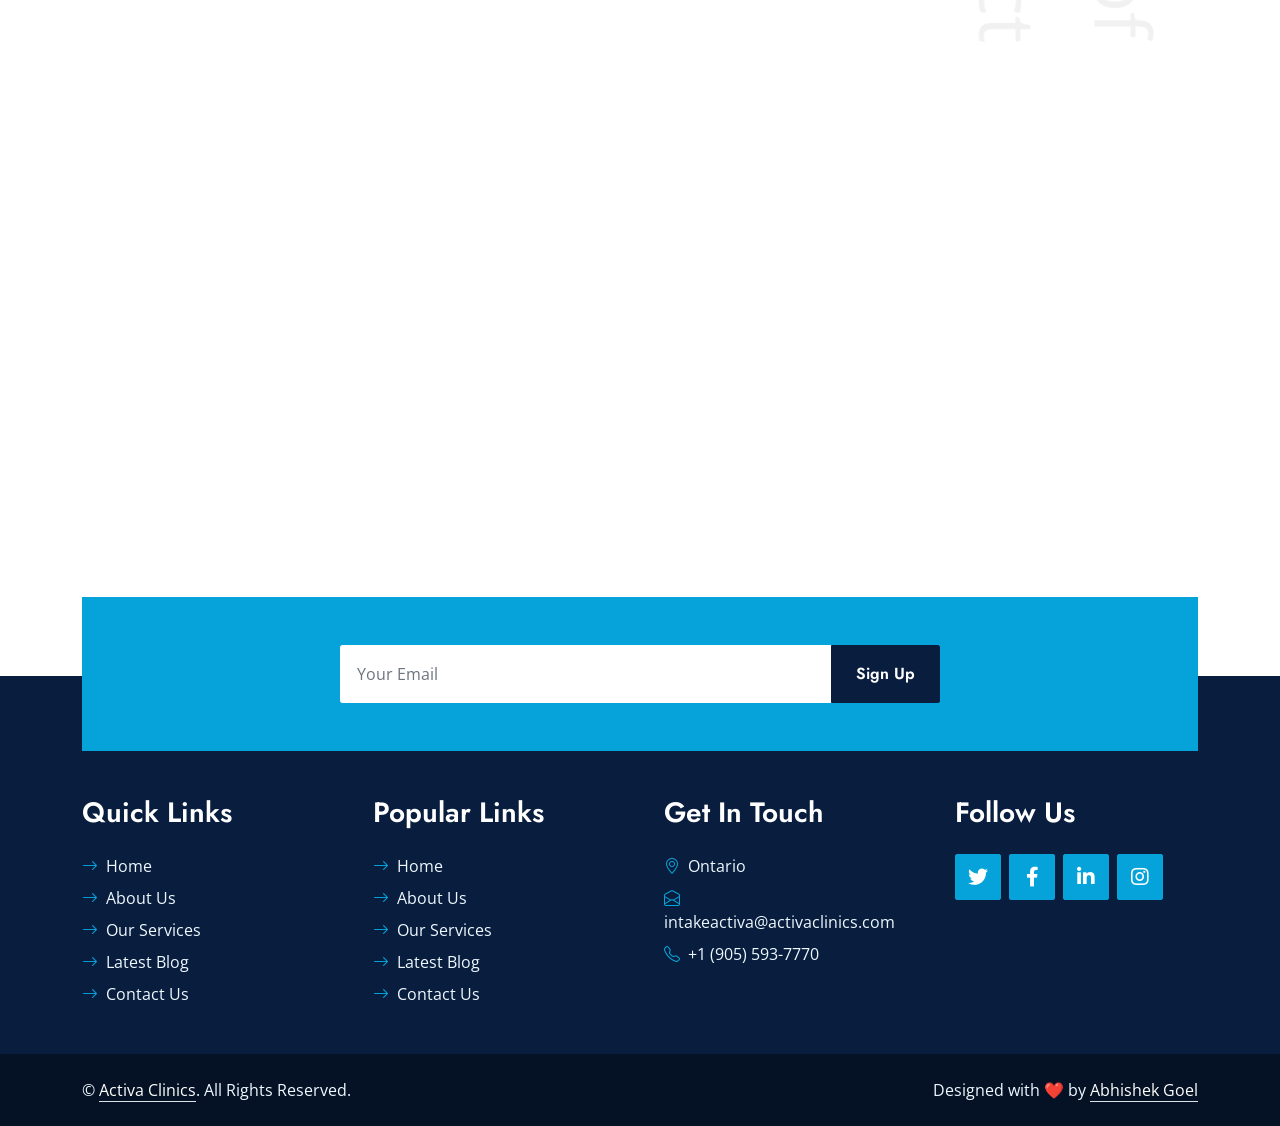
==== commit bacfe0b1: "test" ====
--- a/about.html
+++ b/about.html
@@ -176,14 +176,8 @@
         </div>
     </div>
     <!-- About End -->
+
     <div class="flex-container-mission">
-        <!-- <div class="spinner-mission">
-            <p>
-            <div class="cube1-mission"></div>
-            <div class="cube2-mission"></div>
-            Loading...
-            </p>
-        </div> -->
         <div class="flex-slide-mission home-mission">
             <div class="flex-title-mission flex-title-home-mission">Vission</div>
             <div class="flex-about-mission flex-about-home-mission">
--- a/css/about.css
+++ b/css/about.css
@@ -8,7 +8,6 @@
 	font-family: 'Raleway', sans-serif;
 }
 .flex-container-mission {
-	position: absolute;
 	height: 100vh;
 	width: 100%;
 	display: -webkit-flex; /* Safari */
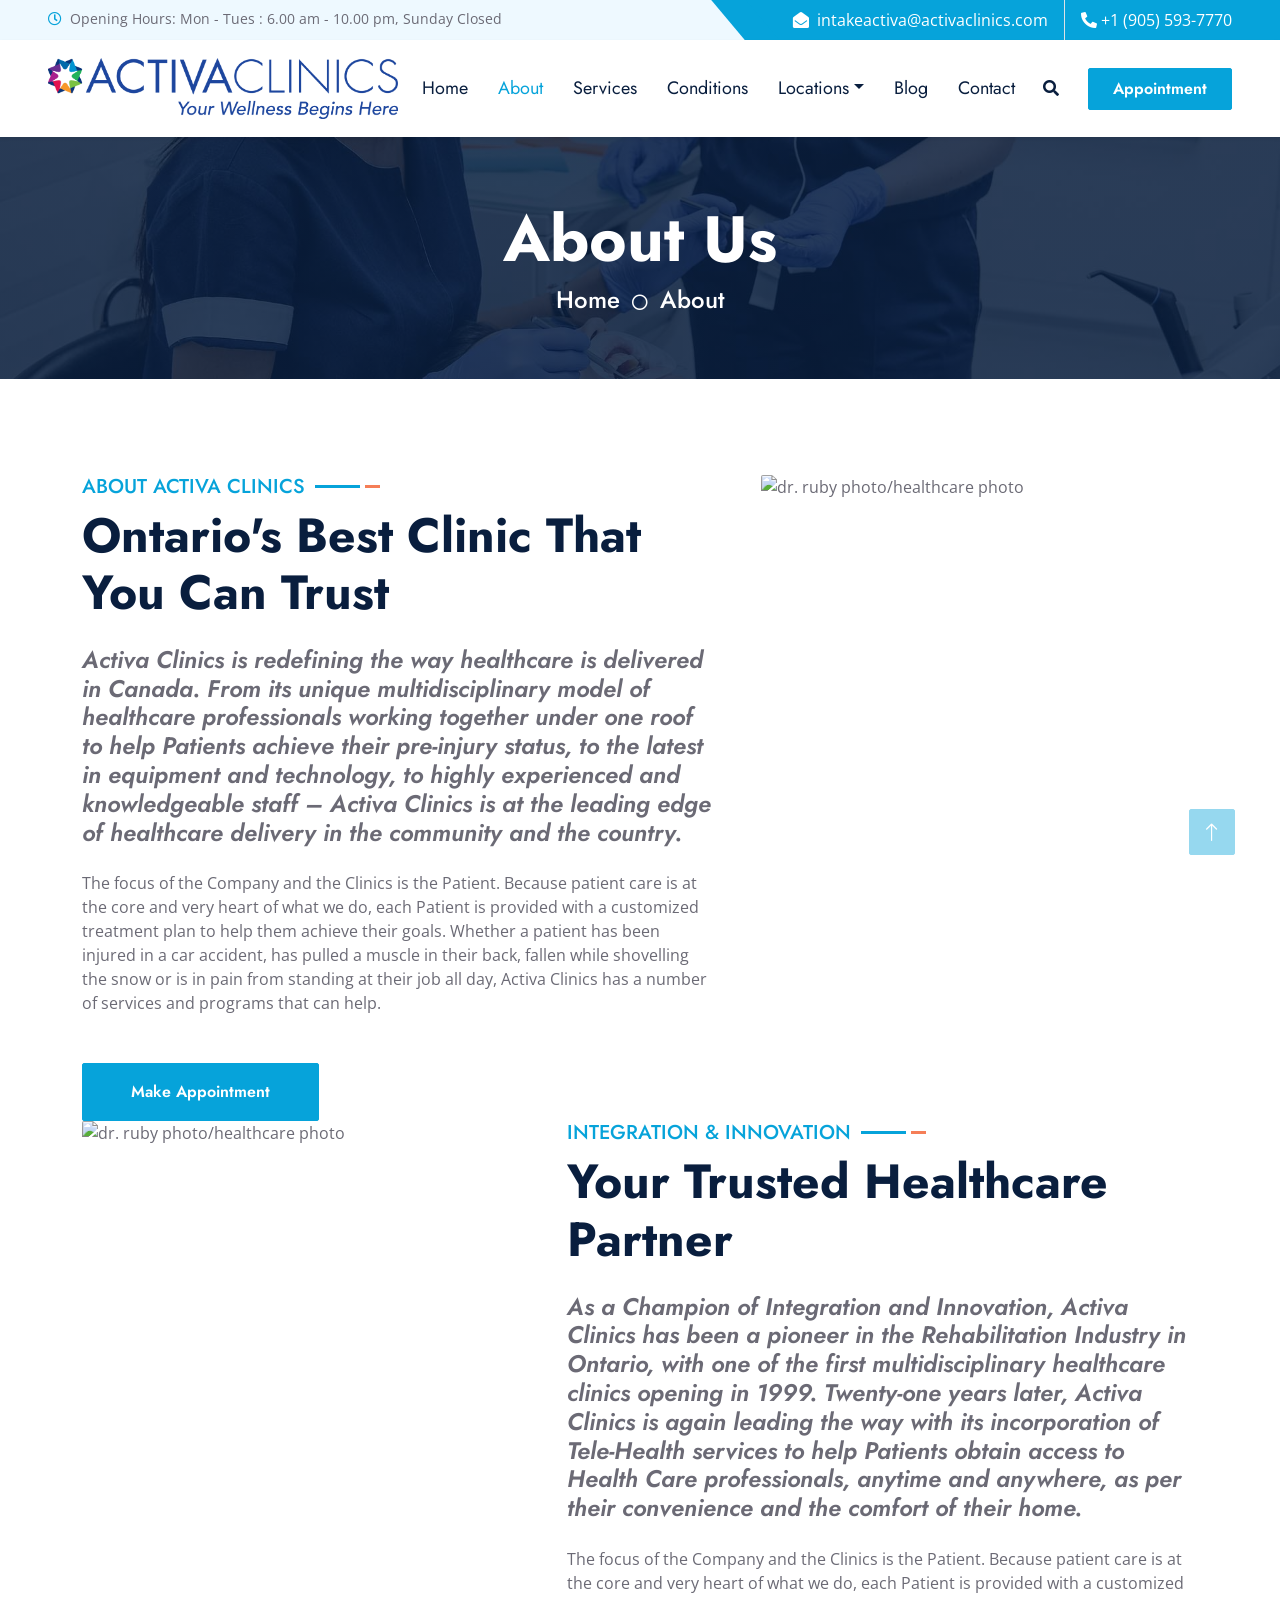
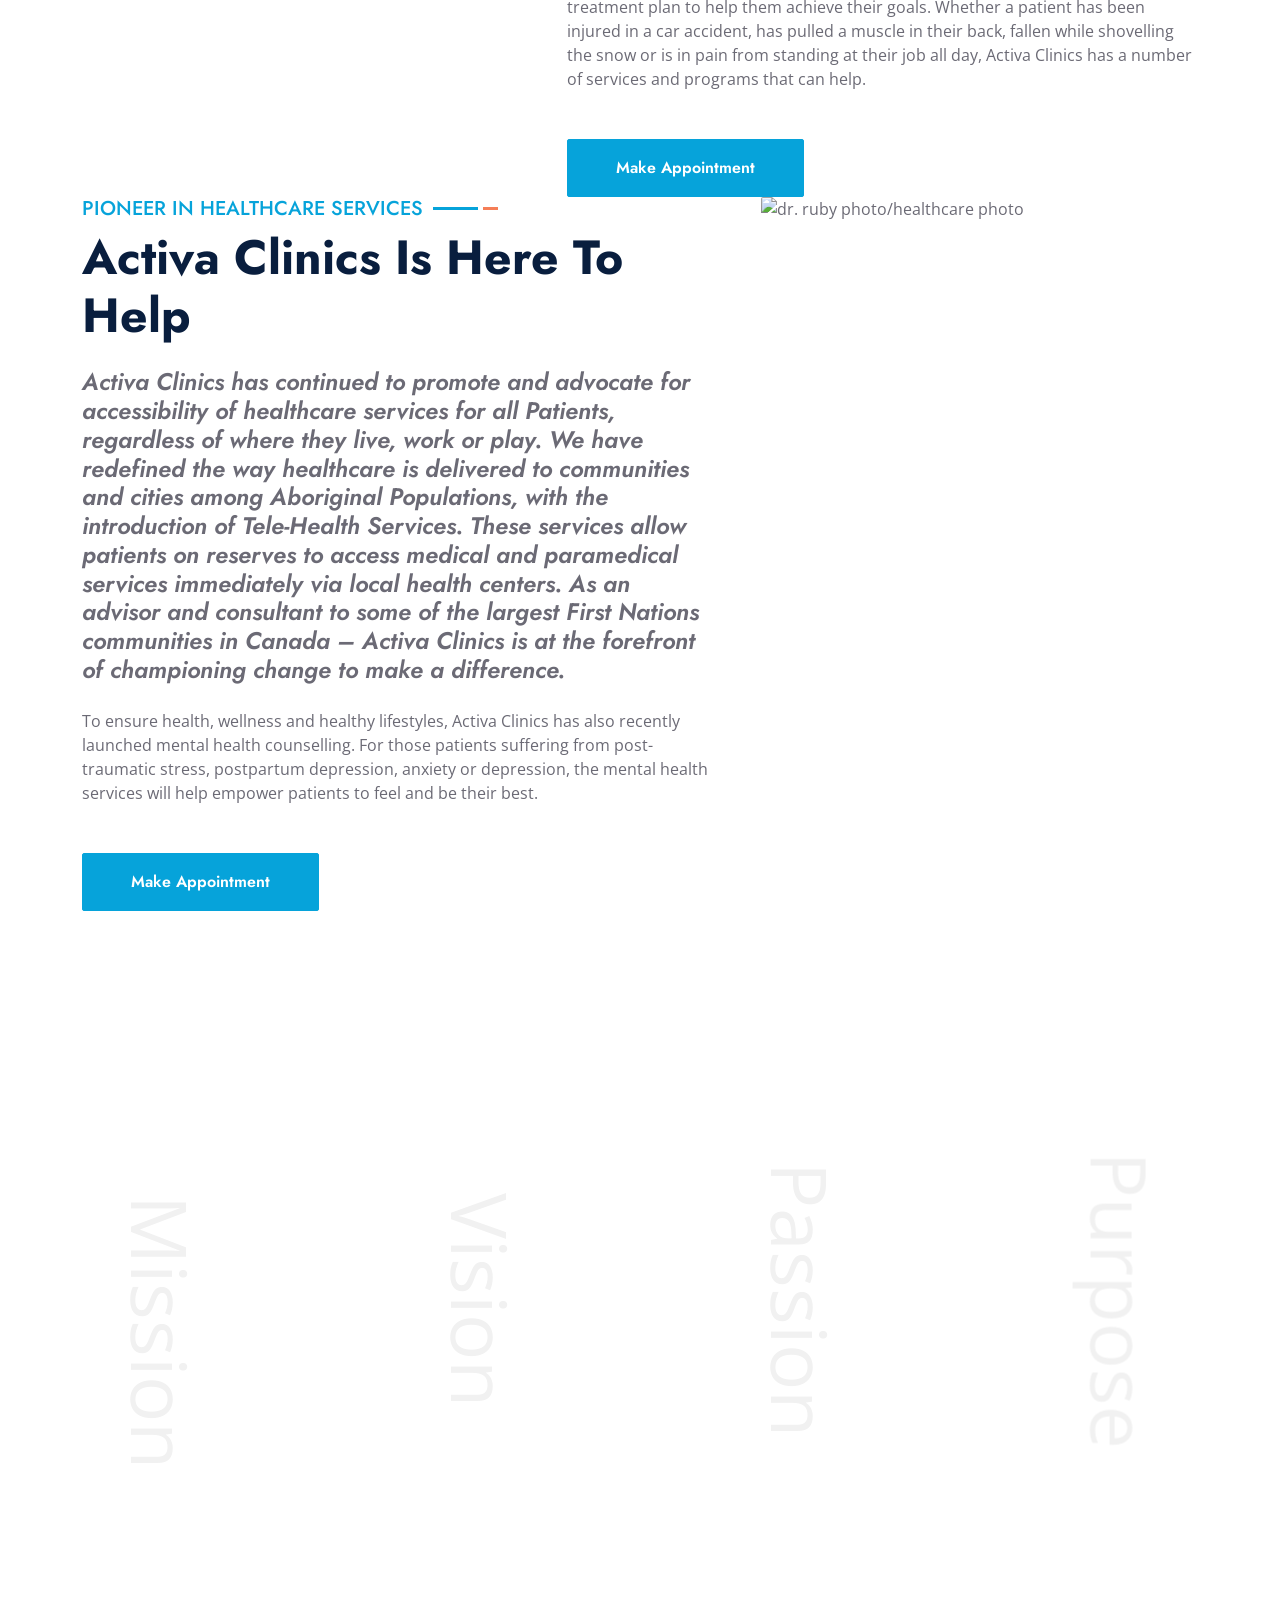
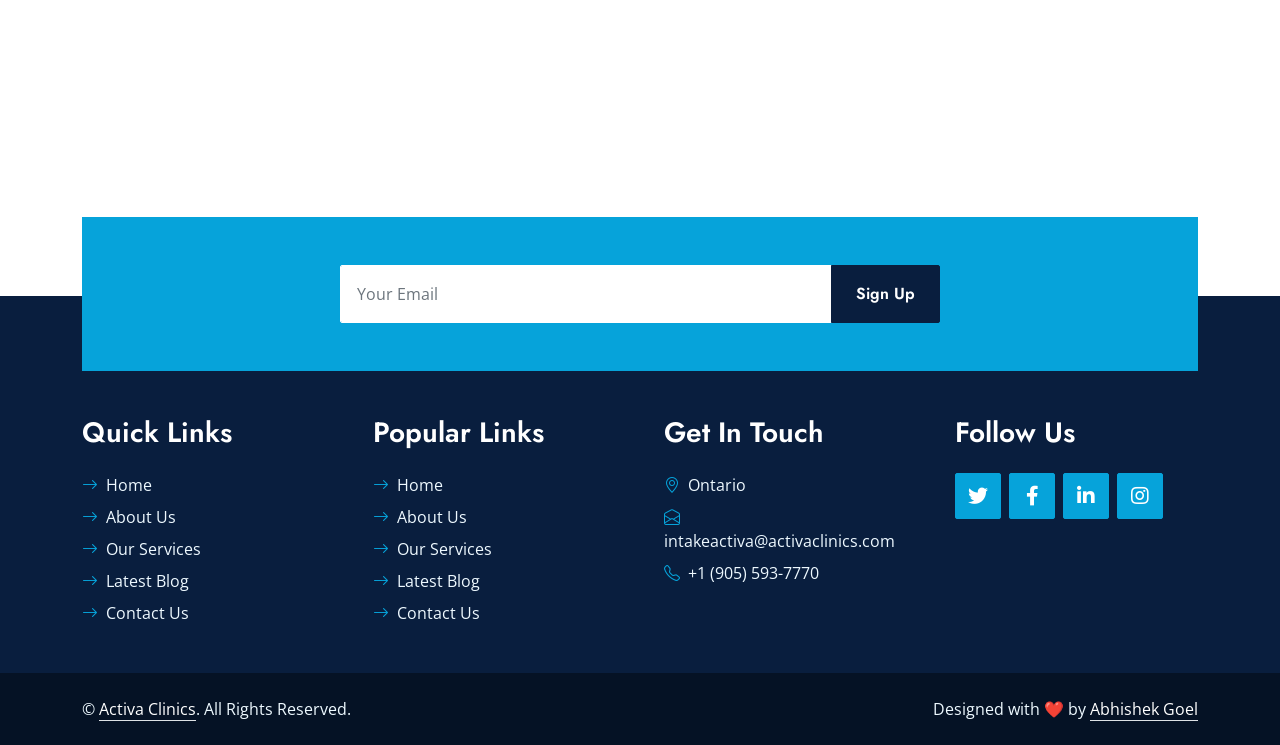
==== commit 10c7b3ba: "updated website" ====
--- a/about.html
+++ b/about.html
@@ -54,16 +54,20 @@
         <div class="row gx-0">
             <div class="col-md-6 text-center text-lg-start mb-2 mb-lg-0">
                 <div class="d-inline-flex align-items-center">
-                    <small class="py-2"><i class="far fa-clock text-primary me-2"></i>Opening Hours: Mon - Tues : 6.00 am - 10.00 pm, Sunday Closed </small>
+                    <small class="py-2"><i class="far fa-clock text-primary me-2"></i>Opening Hours: Mon - Tues : 6.00
+                        am - 10.00 pm, Sunday Closed </small>
                 </div>
             </div>
             <div class="col-md-6 text-center text-lg-end">
                 <div class="position-relative d-inline-flex align-items-center bg-primary text-white top-shape px-5">
                     <div class="me-3 pe-3 border-end py-2">
-                        <p class="m-0"><i class="fa fa-envelope-open me-2"></i>info@example.com</p>
+                        <a class="m-0" href="mailto:intakeactiva@activaclinics.com" style="color: white;"><i
+                                class="fa fa-envelope-open me-2"></i>intakeactiva@activaclinics.com</a>
                     </div>
                     <div class="py-2">
-                        <p class="m-0"><i class="fa fa-phone-alt me-2"></i>+012 345 6789</p>
+                        <a class="m-0" href="tel:+1 (905) 593-7770" style="color: white;">
+                            <i class="fa fa-phone-alt"></i>
+                            +1 (905) 593-7770</a>
                     </div>
                 </div>
             </div>
@@ -74,32 +78,39 @@
 
     <!-- Navbar Start -->
     <nav class="navbar navbar-expand-lg bg-white navbar-light shadow-sm px-5 py-3 py-lg-0">
-        <a href="index.html" class="navbar-brand p-0">
-            <h1 class="m-0 text-primary"><i class="fa fa-tooth me-2"></i>DentCare</h1>
-        </a>
+        <!-- <a href="index.html" class="navbar-brand p-0">
+            <h1 class="m-0 text-primary"><i class="fa me-2"></i>Activa Clinics</h1>
+        </a> -->
+        <!-- <img class="img-fluid mx-auto rounded mb-4" src="img/Activa Logo.png" alt=""> -->
+        <img class="img-fluid mx-auto rounded" src="img/Activa Logo.png" alt="" style="max-width: 350px;">
+
         <button class="navbar-toggler" type="button" data-bs-toggle="collapse" data-bs-target="#navbarCollapse">
             <span class="navbar-toggler-icon"></span>
         </button>
         <div class="collapse navbar-collapse" id="navbarCollapse">
-        <div class="navbar-nav ms-auto py-0">
-            <a href="index.html" class="nav-item nav-link active">Home</a>
-            <a href="about.html" class="nav-item nav-link">About</a>
-            <a href="#" class="nav-item nav-link">Service</a>
-            <div class="nav-item dropdown">
-                <a href="#" class="nav-link dropdown-toggle" data-bs-toggle="dropdown">Locations</a>
-                <div class="dropdown-menu m-0">
-                    <a href="#" class="dropdown-item">Brampton</a>
-                    <a href="#" class="dropdown-item">Mississuaga</a>
-                    <a href="#" class="dropdown-item">Scarborough</a>
-                    <a href="#" class="dropdown-item">Hamilton</a>
-                    <a href="#" class="dropdown-item">Kitchener</a>
-                    <!-- <a href="#" class="dropdown-item">In Home Treatment</a> -->
-                </div>
-            </div>
-            <a href="#" class="nav-item nav-link">Contact</a>
-        </div>
-            <button type="button" class="btn text-dark" data-bs-toggle="modal" data-bs-target="#searchModal"><i class="fa fa-search"></i></button>
-            <a href="appointment.html" class="btn btn-primary py-2 px-4 ms-3">Appointment</a>
+            <div class="navbar-nav ms-auto py-0">
+                <a href="index.html" class="nav-item nav-link">Home</a>
+                <a href="about.html" class="nav-item nav-link active">About</a>
+                <a href="service.html" class="nav-item nav-link">Services</a>
+                <a href="conditions.html" class="nav-item nav-link">Conditions</a>
+                <div class="nav-item dropdown">
+                    <a class="nav-link dropdown-toggle" data-bs-toggle="dropdown">Locations</a>
+                    <div class="dropdown-menu m-0">
+                        <a href="#clinicLocation" class="dropdown-item">All</a>
+                        <a href="brampton.html" class="dropdown-item">Brampton</a>
+                        <a href="mississuaga.html" class="dropdown-item">Mississuaga</a>
+                        <a href="scarborough.html" class="dropdown-item">Scarborough</a>
+                        <a href="kitchener.html" class="dropdown-item">Kitchener</a>
+                        <a href="hamilton.html" class="dropdown-item">Hamilton</a>
+                        <a href="inhome.html" class="dropdown-item">In Home Treatment</a>
+                    </div>
+                </div>
+                <a href="blog.html" class="nav-item nav-link">Blog</a>
+                <a href="contact.html" class="nav-item nav-link">Contact</a>
+            </div>
+            <button type="button" class="btn text-dark" data-bs-toggle="modal" data-bs-target="#searchModal"><i
+                    class="fa fa-search"></i></button>
+            <a href="#appointment" class="btn btn-primary py-2 px-4 ms-3">Appointment</a>
         </div>
     </nav>
     <!-- Navbar End -->
@@ -144,7 +155,7 @@
             <div class="row g-5">
                 <div class="col-lg-7">
                     <div class="section-title mb-4">
-                        <h5 class="position-relative d-inline-block text-primary text-uppercase">About Us</h5>
+                        <h5 class="position-relative d-inline-block text-primary text-uppercase">ABOUT ACTIVA CLINICS</h5>
                         <h1 class="display-5 mb-0">Ontario's Best Clinic That You Can Trust</h1>
                     </div>
                     <h4 class="text-body fst-italic mb-4">Activa Clinics is redefining the way healthcare is delivered in Canada. From its unique multidisciplinary model of
@@ -155,7 +166,7 @@
                     do, each Patient is provided with a customized treatment plan to help them achieve their goals. Whether a patient has
                     been injured in a car accident, has pulled a muscle in their back, fallen while shovelling the snow or is in pain from
                     standing at their job all day, Activa Clinics has a number of services and programs that can help.</p>
-                    <div class="row g-3">
+                    <!-- <div class="row g-3">
                         <div class="col-sm-6 wow zoomIn" data-wow-delay="0.3s">
                             <h5 class="mb-3"><i class="fa fa-check-circle text-primary me-3"></i>Award Winning</h5>
                             <h5 class="mb-3"><i class="fa fa-check-circle text-primary me-3"></i>Professional Staff</h5>
@@ -164,7 +175,7 @@
                             <h5 class="mb-3"><i class="fa fa-check-circle text-primary me-3"></i>24/7 Opened</h5>
                             <h5 class="mb-3"><i class="fa fa-check-circle text-primary me-3"></i>Fair Prices</h5>
                         </div>
-                    </div>
+                    </div> -->
                     <a href="appointment.html" class="btn btn-primary py-3 px-5 mt-4 wow zoomIn" data-wow-delay="0.6s">Make Appointment</a>
                 </div>
                 <div class="col-lg-5" style="min-height: 500px;">
@@ -174,41 +185,78 @@
                 </div>
             </div>
         </div>
+
+        <div class="container">
+            <div class="row g-5">
+                <div class="col-lg-5" style="min-height: 500px;">
+                    <div class="position-relative h-100">
+                        <img class="position-absolute w-100 h-100 rounded wow zoomIn" data-wow-delay="0.9s" src="" style="object-fit: cover;" alt="dr. ruby photo/healthcare photo">
+                    </div>
+                </div>
+                <div class="col-lg-7">
+                    <div class="section-title mb-4">
+                        <h5 class="position-relative d-inline-block text-primary text-uppercase">INTEGRATION & INNOVATION</h5>
+                        <h1 class="display-5 mb-0">Your Trusted Healthcare Partner</h1>
+                    </div>
+                    <h4 class="text-body fst-italic mb-4">As a Champion of Integration and Innovation, Activa Clinics has been a pioneer in the Rehabilitation Industry in Ontario, with one of the first multidisciplinary healthcare clinics opening in 1999. Twenty-one years later, Activa Clinics is again leading the way with its incorporation of Tele-Health services to help Patients obtain access to Health Care professionals, anytime and anywhere, as per their convenience and the comfort of their home.</h4>
+                    <p class="mb-4">The focus of the Company and the Clinics is the Patient. Because patient care is at the core and very heart of what we
+                    do, each Patient is provided with a customized treatment plan to help them achieve their goals. Whether a patient has
+                    been injured in a car accident, has pulled a muscle in their back, fallen while shovelling the snow or is in pain from
+                    standing at their job all day, Activa Clinics has a number of services and programs that can help.</p>
+                    <a href="appointment.html" class="btn btn-primary py-3 px-5 mt-4 wow zoomIn" data-wow-delay="0.6s">Make Appointment</a>
+                </div>
+            </div>
+        </div>
+
+        <div class="container">
+            <div class="row g-5">
+                <div class="col-lg-7">
+                    <div class="section-title mb-4">
+                        <h5 class="position-relative d-inline-block text-primary text-uppercase">Pioneer In Healthcare Services</h5>
+                        <h1 class="display-5 mb-0">Activa Clinics Is Here To Help</h1>
+                    </div>
+                    <h4 class="text-body fst-italic mb-4">Activa Clinics has continued to promote and advocate for accessibility of healthcare services for all Patients, regardless of where they live, work or play. We have redefined the way healthcare is delivered to communities and cities among Aboriginal Populations, with the introduction of Tele-Health Services. These services allow patients on reserves to access medical and paramedical services immediately via local health centers. As an advisor and consultant to some of the largest First Nations communities in Canada – Activa Clinics is at the forefront of championing change to make a difference.</h4>
+                    <p class="mb-4">To ensure health, wellness and healthy lifestyles, Activa Clinics has also recently launched mental health counselling. For those patients suffering from post-traumatic stress, postpartum depression, anxiety or depression, the mental health services will help empower patients to feel and be their best.</p>
+                    <a href="appointment.html" class="btn btn-primary py-3 px-5 mt-4 wow zoomIn" data-wow-delay="0.6s">Make Appointment</a>
+                </div>
+                <div class="col-lg-5" style="min-height: 500px;">
+                    <div class="position-relative h-100">
+                        <img class="position-absolute w-100 h-100 rounded wow zoomIn" data-wow-delay="0.9s" src="" style="object-fit: cover;" alt="dr. ruby photo/healthcare photo">
+                    </div>
+                </div>
+            </div>
+        </div>
     </div>
     <!-- About End -->
 
     <div class="flex-container-mission">
         <div class="flex-slide-mission home-mission">
-            <div class="flex-title-mission flex-title-home-mission">Vission</div>
+            <div class="flex-title-mission flex-title-home-mission">Mission</div>
             <div class="flex-about-mission flex-about-home-mission">
-                <p>"To be a leader in establishing sustainable enterprises that transform lives."</p>
+                <p>"Passion becomes your Purpose and your Purpose becomes Your Profession. At Activa Clinics we are motivated to empower and inspire our patients to feel their best and be their best."</p>
             </div>
         </div>
         <div class="flex-slide-mission about-mission">
-            <div class="flex-title-mission">Mission</div>
+            <div class="flex-title-mission">Vision</div>
             <div class="flex-about-mission">
                 <p>
-                <ol>
-                    <li>To be a world-class enterprise that is passionate about the standards of living in key growth
-                        markets in Africa.</li>
-                    <li>To deliver strong returns to our stakeholders by selling high-quality products and services at
-                        affordable prices, backed by excellent customer service.</li>
-                    <li>To lead the way in areas such as governance, sustainability and environmental conservation and set a
-                        good example for other companies to follow.</li>
-                </ol>
+                <ul>
+                    <li>Our vision 20 years ago when our company was founded, and our vision today, remains the same - </li>
+                    <li>for Patient-Focused Health Care to be at the Core of what we do and for Activa Clinics to be at the forefront of the Healthcare, Rehabilitation and Tele-Health Industries as champions of Integration, Innovation and Patient Empowerment in our community and our country.</li>
+                </ul>
                 </p>
             </div>
         </div>
         <div class="flex-slide-mission work-mission">
-            <div class="flex-title-mission">Code of conduct</div>
+            <div class="flex-title-mission">Passion</div>
             <div class="flex-about-mission">
-                <p>Earning, establishing and retaining trust and confidence inside and outside our business is vital to all
-                    activities within and related to the organisation. We maintain high ethical standards and are strong
-                    believers in doing the right thing in the right way. Individual companies within the Group adopt
-                    additional principles and processes to deal with specific ethical issues that affect them. We regularly
-                    monitor our performance and make improvements. Our Code of Conduct guides and directs all our decisions
-                    and every action that affects our: Communities,competitors, Customers, Intermediaries and Suppliers,
-                    employees, environment, government and regulators, shareholders and Investors</p>
+                <p>Passion becomes your Purpose and your Purpose becomes Your Profession. At Activa Clinics we are motivated to empower and inspire our patients to feel their best and be their best.</p>
+            </div>
+        </div>
+        <div class="flex-slide-mission contact-mission">
+            <div class="flex-title-mission">Purpose</div>
+            <div class="flex-about-mission">
+                <p>Our Patients are our Purpose.</p>
             </div>
         </div>
     </div>
--- a/css/about.css
+++ b/css/about.css
@@ -8,7 +8,7 @@
 	font-family: 'Raleway', sans-serif;
 }
 .flex-container-mission {
-	height: 100vh;
+	height: 90vh;
 	width: 100%;
 	display: -webkit-flex; /* Safari */
 	display: flex;
@@ -17,14 +17,14 @@
 		flex-direction: column;
 	}
 }
-.flex-title-mission {
+.flex-title-mission { 
 	color: #f1f1f1;
 	position: relative;
 	font-size: 6vw;
 	margin: auto;
 	text-align: center;
 	transform: rotate(90deg);
-	top: 15%;
+	top: 35%;
 	-webkit-transition: all 500ms ease;
 	-moz-transition: all 500ms ease;
 	-ms-transition: all 500ms ease;
@@ -39,7 +39,7 @@
 	color: #f1f1f1;
 	position: relative;
 	width: 70%;
-	font-size: 2vw;
+	font-size: 1.2vw;
 	padding: 5%;
 	top: 20%;
 	border: 2px solid #f1f1f1;
@@ -91,7 +91,8 @@
 }
 .home-mission {
 	height: 100vh;
-	background: linear-gradient(rgba(0, 0, 0, 0.5), rgba(0, 0, 0, 0.5)), url(https://s3-us-west-2.amazonaws.com/s.cdpn.io/769286/lake-macquarie-71208_1920.jpg);
+	background: rgb(63,94,251);
+	background: radial-gradient(circle, rgba(63,94,251,1) 0%, rgba(252,70,107,1) 100%);
 	background-size: cover;
 	background-position: center center;
 	background-attachment: fixed;
@@ -119,7 +120,7 @@
 .flex-title-home-mission {
 	@media screen and (min-width: 768px) {
 		transform: rotate(90deg);
-		top: 15%;
+		top: 35%;
 		animation: aboutFlexSlide 1s;
 		animation-delay: 0s;
 	}
@@ -165,7 +166,10 @@
 
 
 .about-mission {
-	background: linear-gradient(rgba(0, 0, 0, 0.5), rgba(0, 0, 0, 0.5)), url(https://s3-us-west-2.amazonaws.com/s.cdpn.io/769286/beach-2089959_1280.jpg);
+	/* background-color: #692D91; */
+	/* background-color: #0168AA; */
+	/* background: rgb(2,0,36); */
+	background: linear-gradient(90deg, rgba(2,0,36,1) 0%, rgba(9,9,121,1) 35%, rgba(0,212,255,1) 100%);
 	background-size: cover;
 	background-position: center center;
 	background-attachment: fixed;	
@@ -180,13 +184,15 @@
 	width: 100%;	
 }
 .contact-mission {
-		background: linear-gradient(rgba(0, 0, 0, 0.5), rgba(0, 0, 0, 0.5)), url(https://s3-us-west-2.amazonaws.com/s.cdpn.io/769286/lake-696098_1920.jpg);
+	background: rgb(253,102,29);
+	background: linear-gradient(90deg,rgba(243,252,69,1) 50%,  rgba(253,102,29,0.7693671218487395) 100%);
 	background-size: cover;
 	background-position: center center;
 	background-attachment: fixed;
 }
 .work-mission {
-		background: linear-gradient(rgba(0, 0, 0, 0.5), rgba(0, 0, 0, 0.5)), url(https://s3-us-west-2.amazonaws.com/s.cdpn.io/769286/forest-208517_1280.jpg);
+	/* background-color: #20B159; */
+	background: linear-gradient(110.1deg, rgb(34, 126, 34) 32.9%, rgb(168, 251, 60) 90.3%);
 	background-size: cover;
 	background-position: center center;
 	background-attachment: fixed;
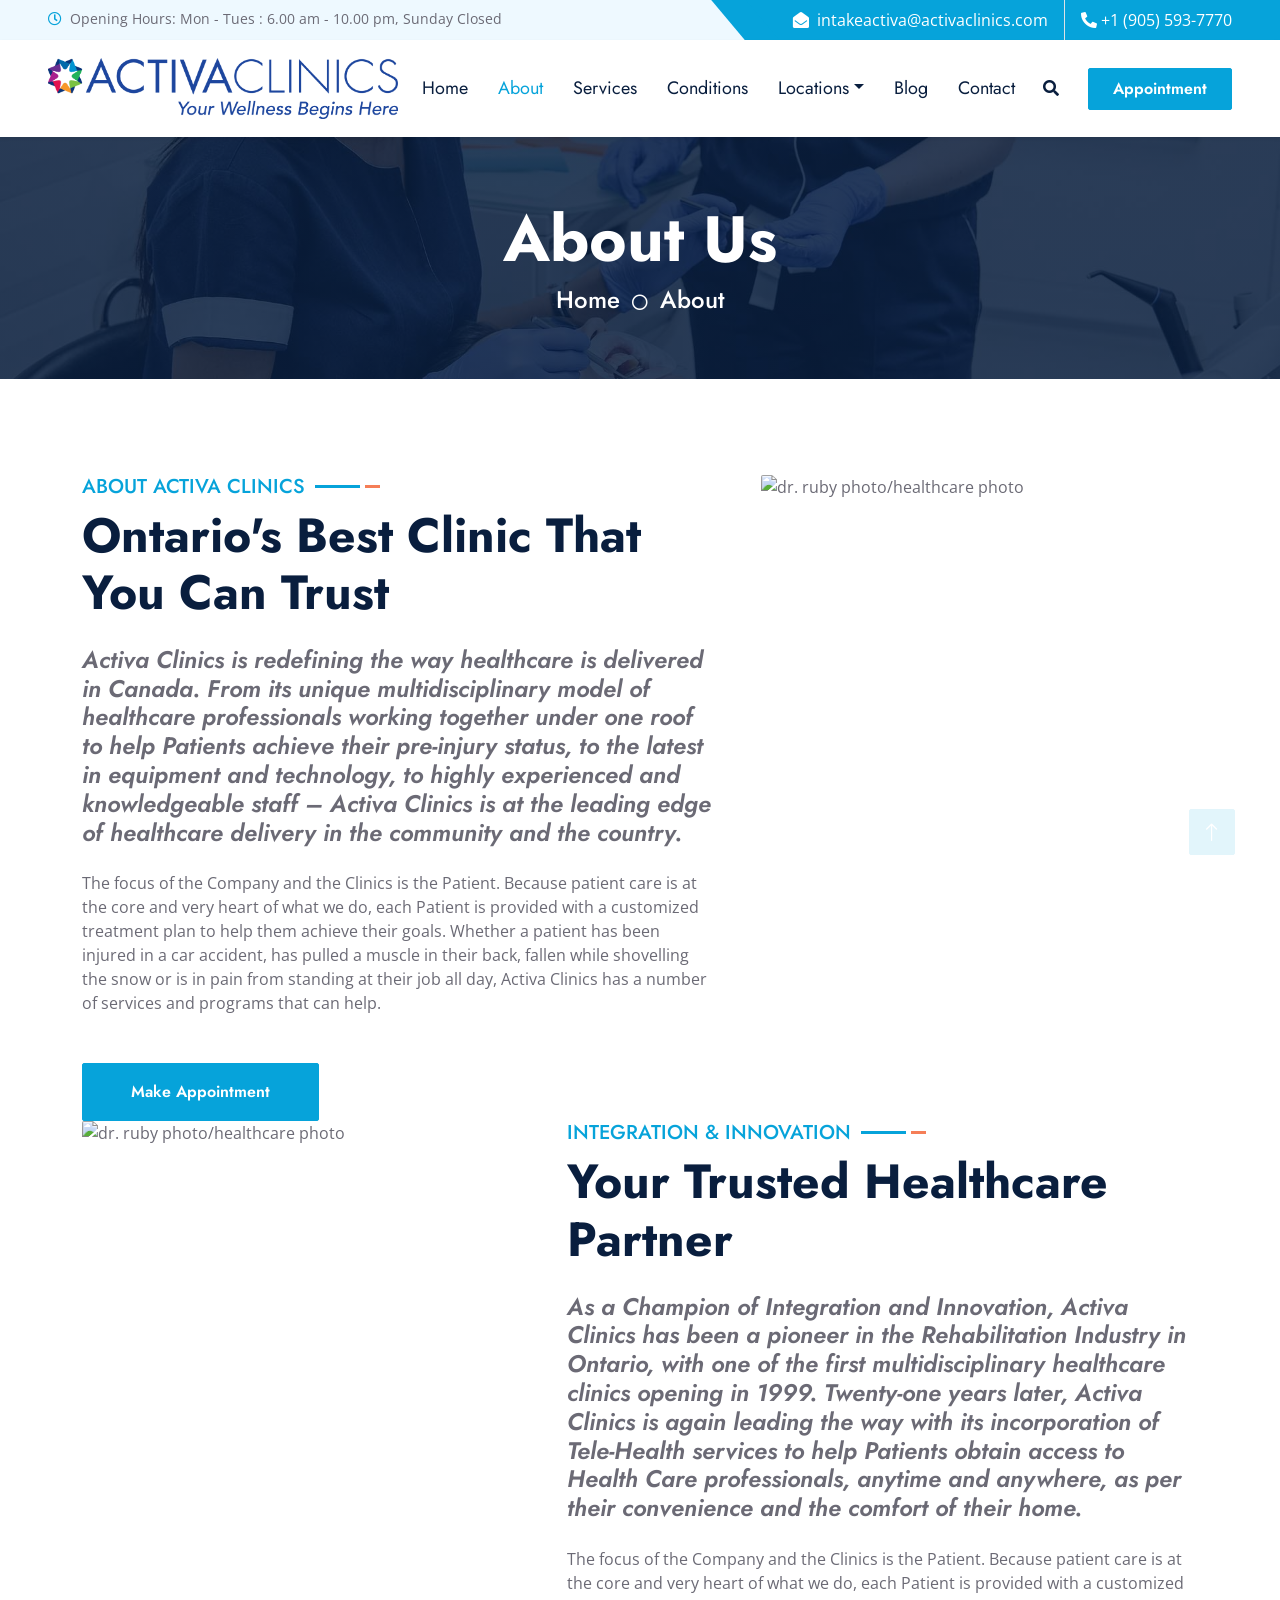
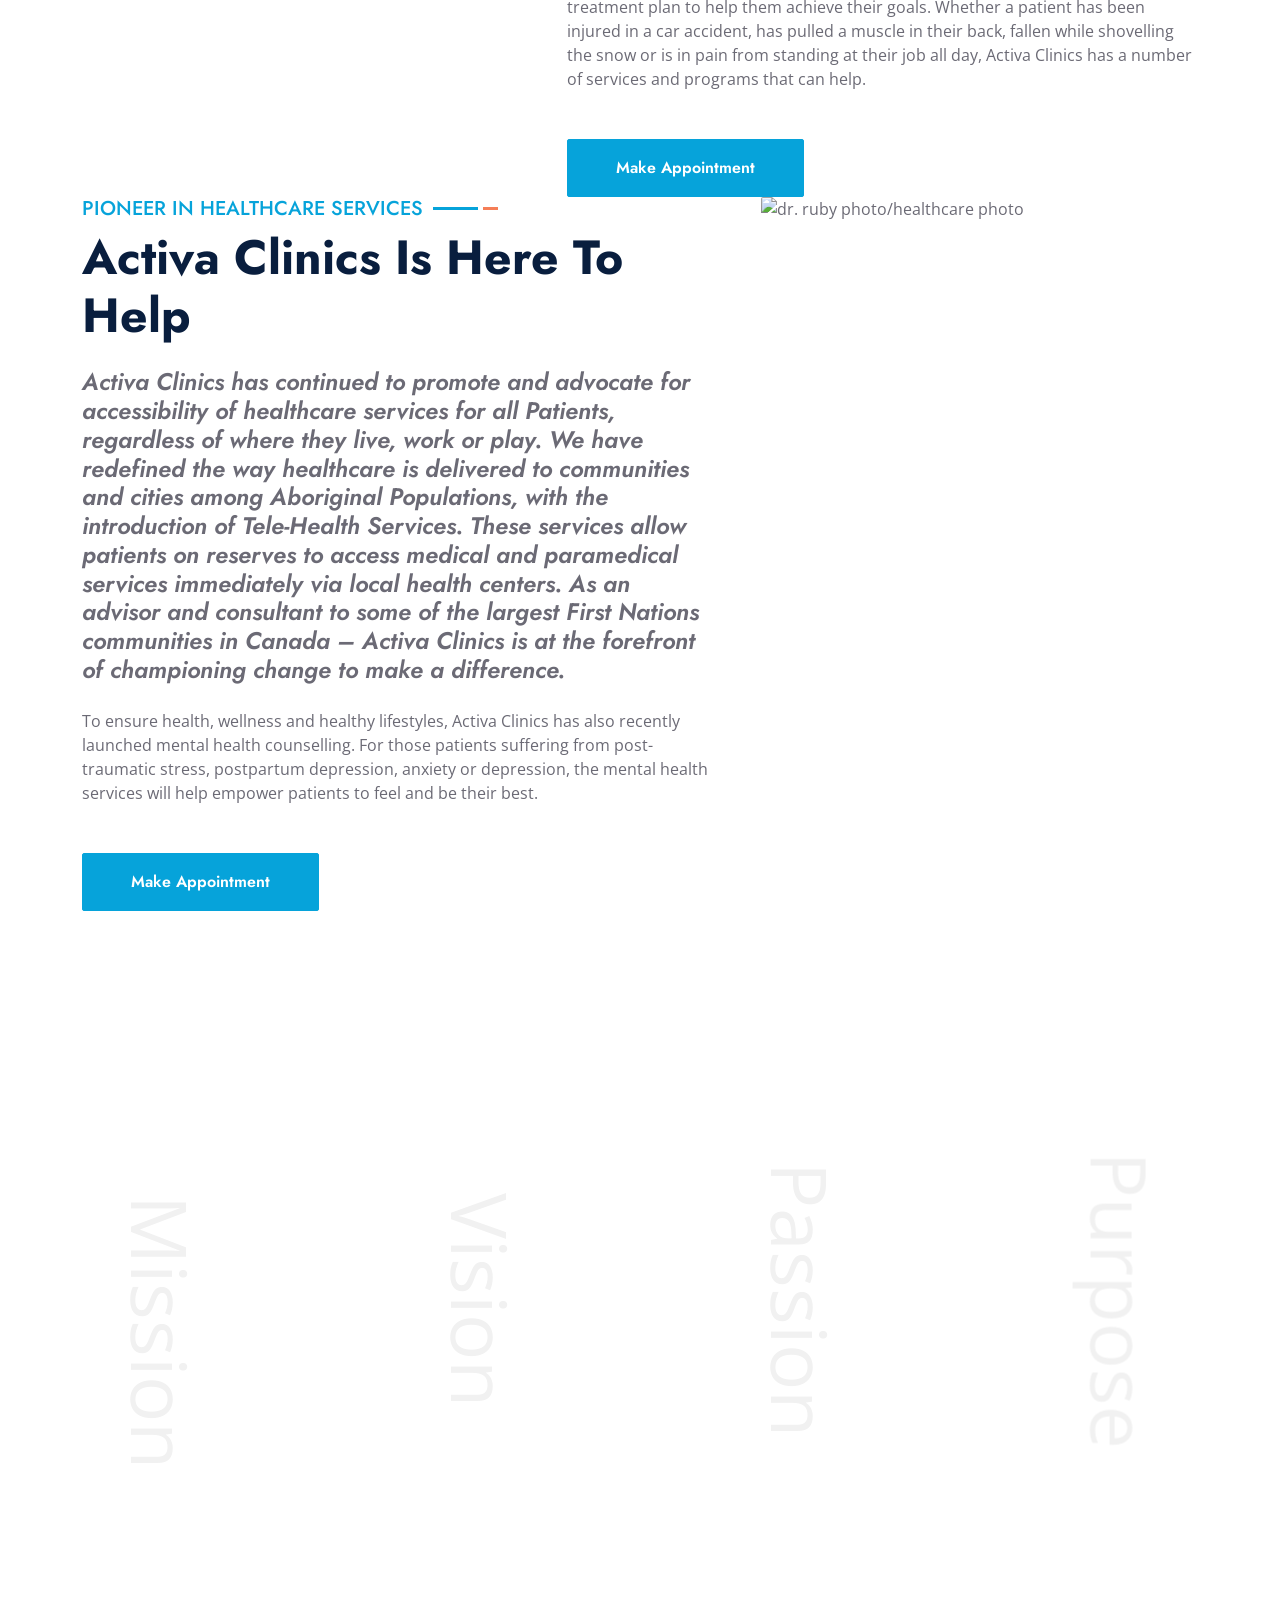
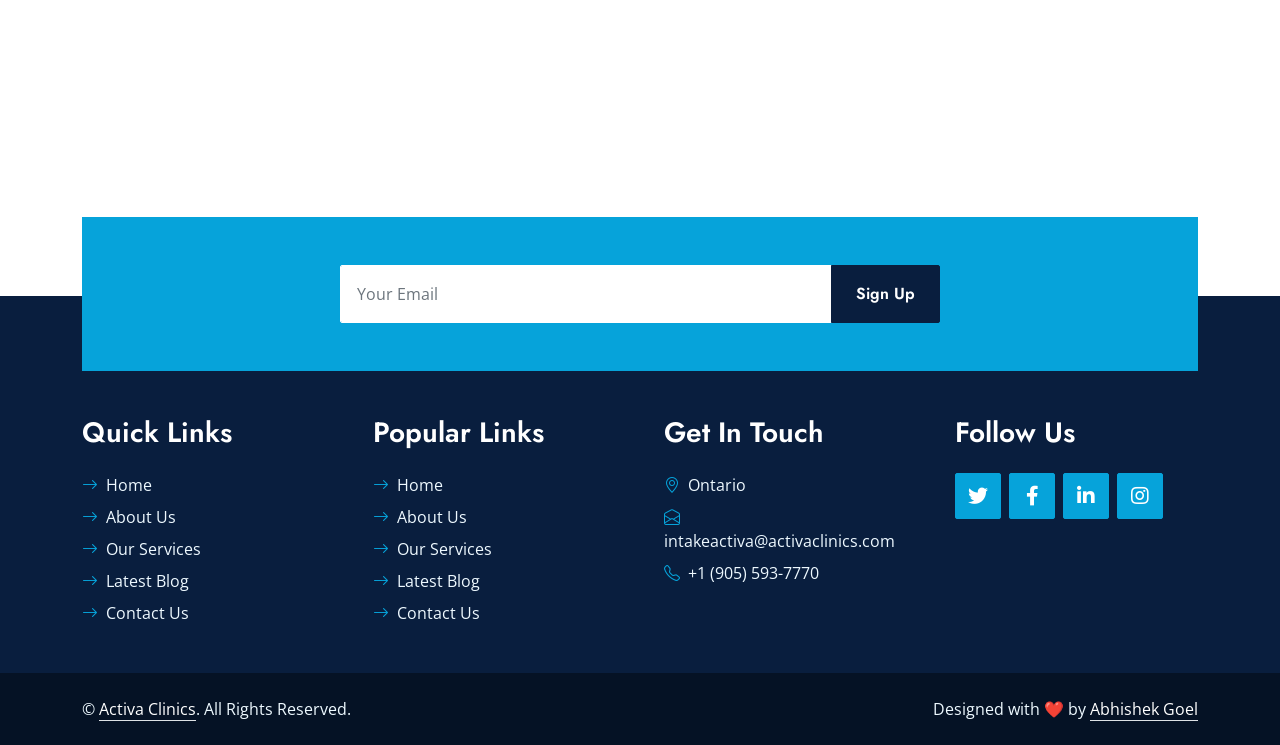
==== commit f490b750: "changes" ====
--- a/about.html
+++ b/about.html
@@ -3,10 +3,10 @@
 
 <head>
     <meta charset="utf-8">
-    <title>DentCare - Dental Clinic Website Template</title>
+    <title>Activa Clinics - Quality Healthcare Services</title>
     <meta content="width=device-width, initial-scale=1.0" name="viewport">
-    <meta content="Free HTML Templates" name="keywords">
-    <meta content="Free HTML Templates" name="description">
+    <meta content=" " name="keywords">
+    <meta content=" " name="description">
 
     <!-- Favicon -->
     <link href="img/favicon.ico" rel="icon">
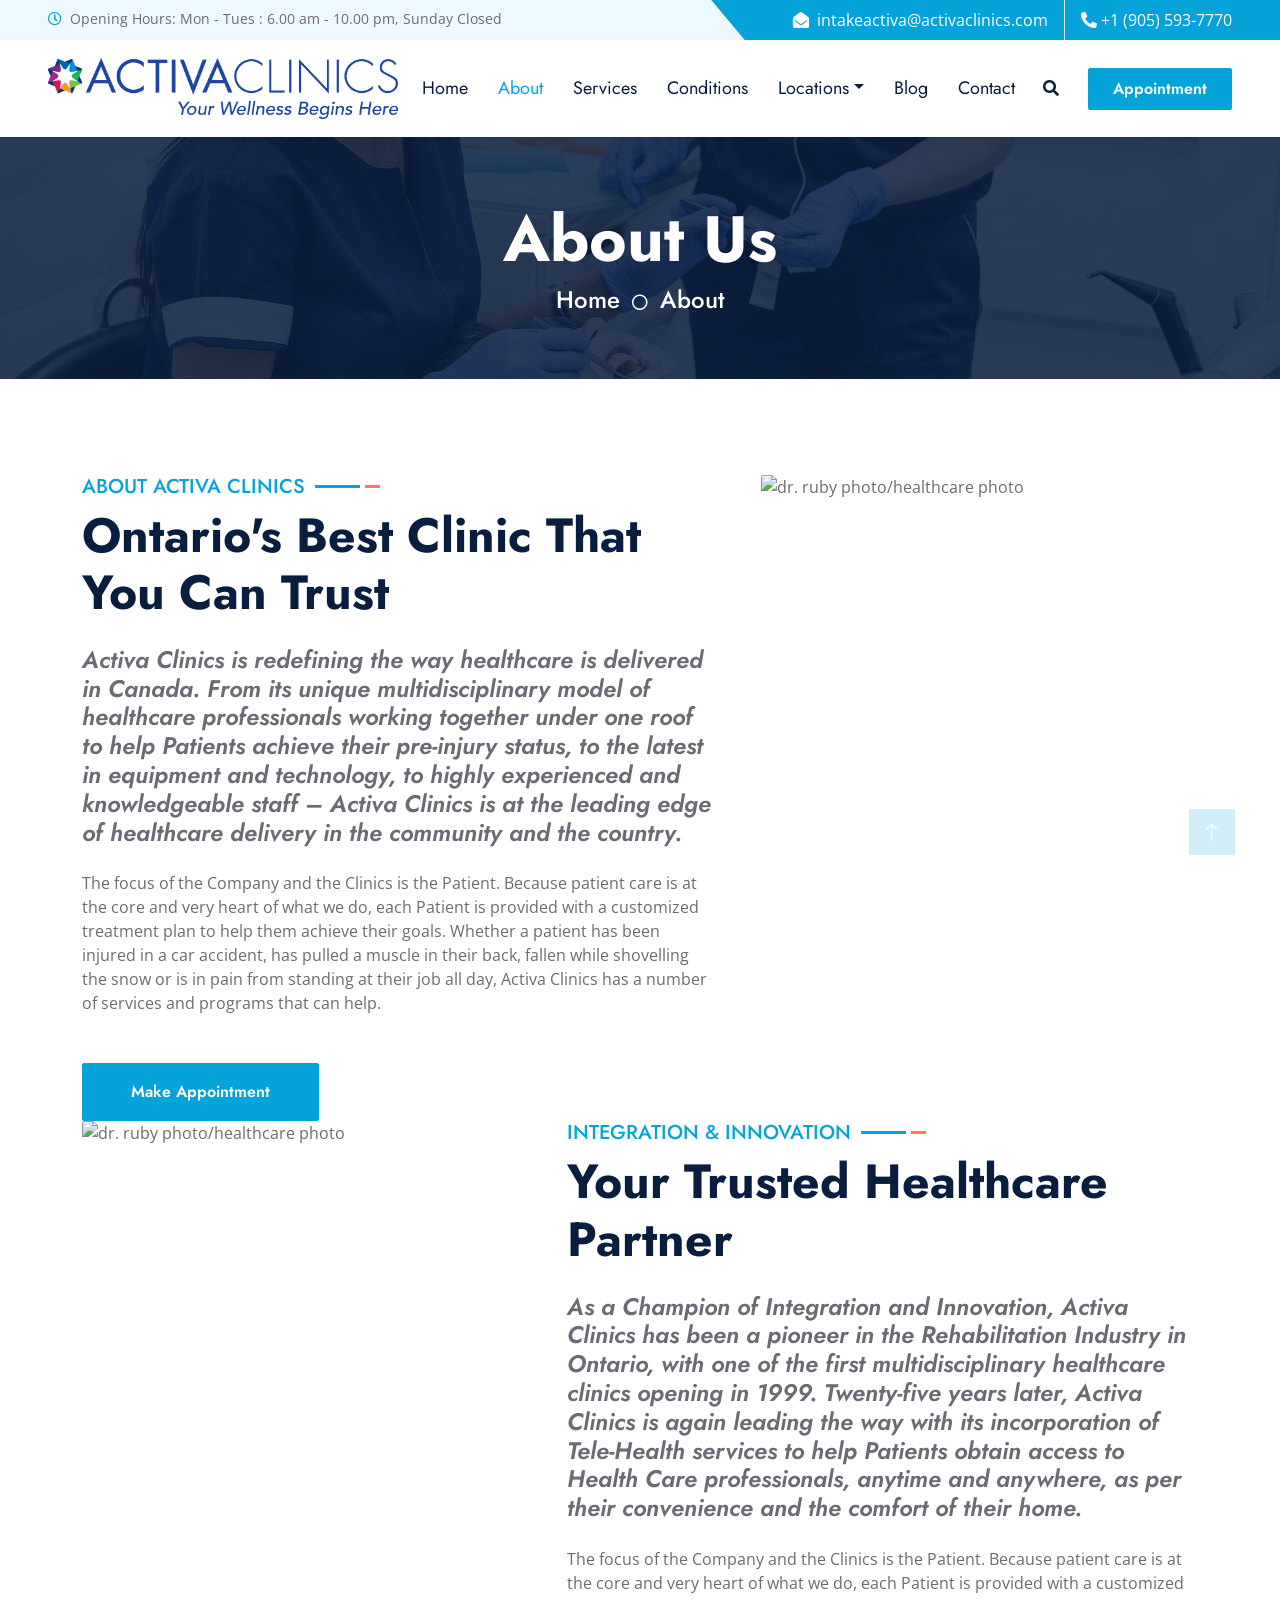
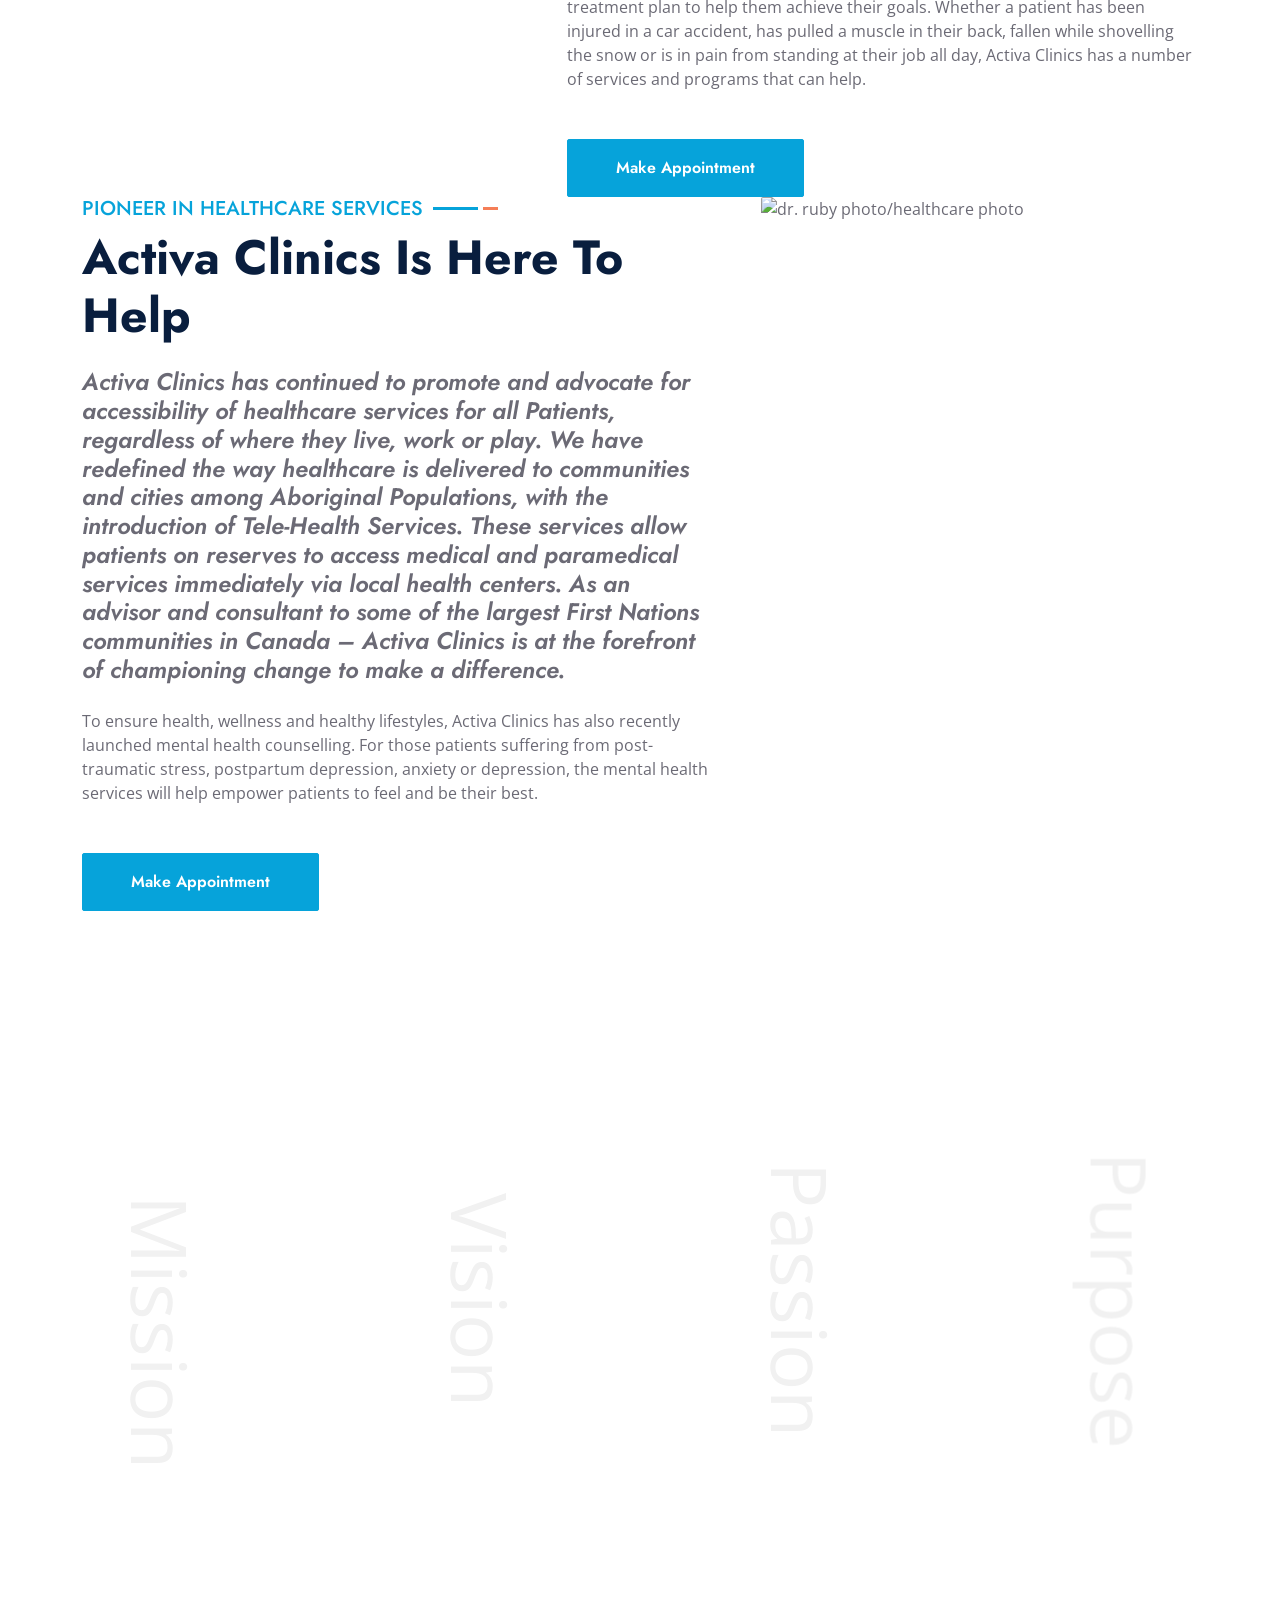
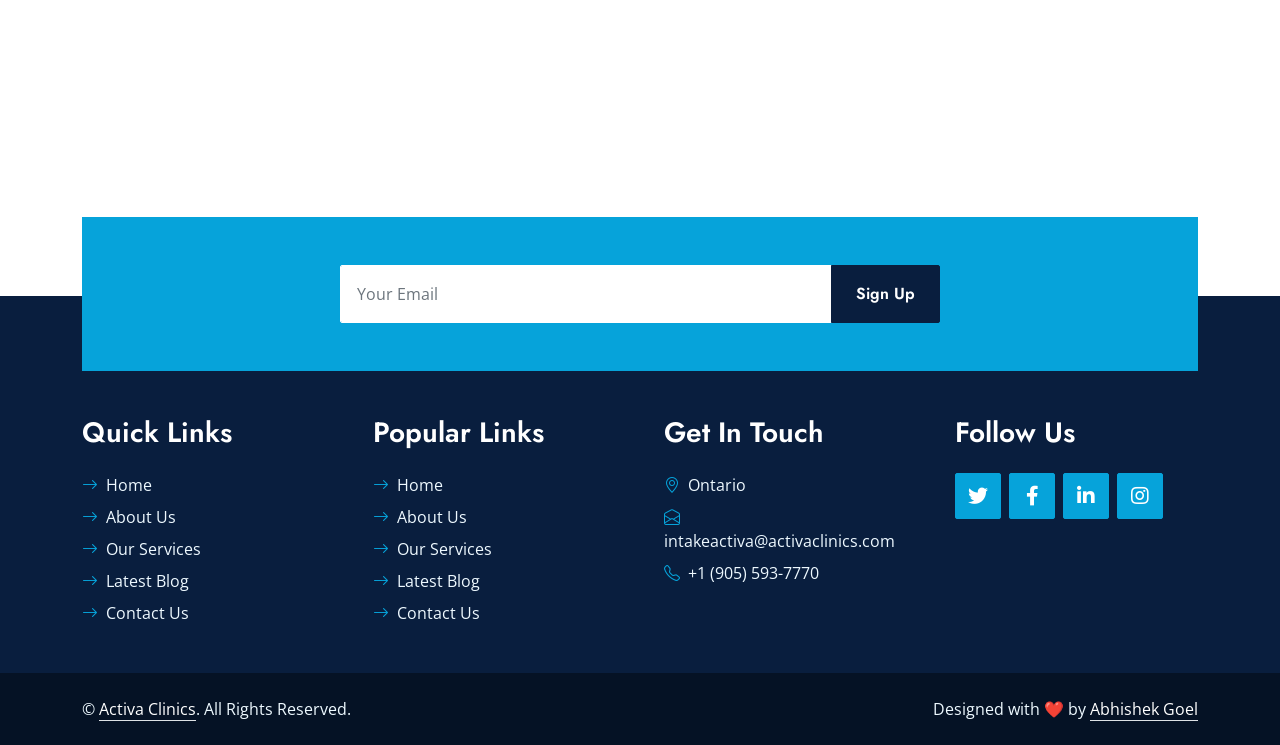
==== commit 95da60ee: "change" ====
--- a/about.html
+++ b/about.html
@@ -198,7 +198,7 @@
                         <h5 class="position-relative d-inline-block text-primary text-uppercase">INTEGRATION & INNOVATION</h5>
                         <h1 class="display-5 mb-0">Your Trusted Healthcare Partner</h1>
                     </div>
-                    <h4 class="text-body fst-italic mb-4">As a Champion of Integration and Innovation, Activa Clinics has been a pioneer in the Rehabilitation Industry in Ontario, with one of the first multidisciplinary healthcare clinics opening in 1999. Twenty-one years later, Activa Clinics is again leading the way with its incorporation of Tele-Health services to help Patients obtain access to Health Care professionals, anytime and anywhere, as per their convenience and the comfort of their home.</h4>
+                    <h4 class="text-body fst-italic mb-4">As a Champion of Integration and Innovation, Activa Clinics has been a pioneer in the Rehabilitation Industry in Ontario, with one of the first multidisciplinary healthcare clinics opening in 1999. Twenty-five years later, Activa Clinics is again leading the way with its incorporation of Tele-Health services to help Patients obtain access to Health Care professionals, anytime and anywhere, as per their convenience and the comfort of their home.</h4>
                     <p class="mb-4">The focus of the Company and the Clinics is the Patient. Because patient care is at the core and very heart of what we
                     do, each Patient is provided with a customized treatment plan to help them achieve their goals. Whether a patient has
                     been injured in a car accident, has pulled a muscle in their back, fallen while shovelling the snow or is in pain from
